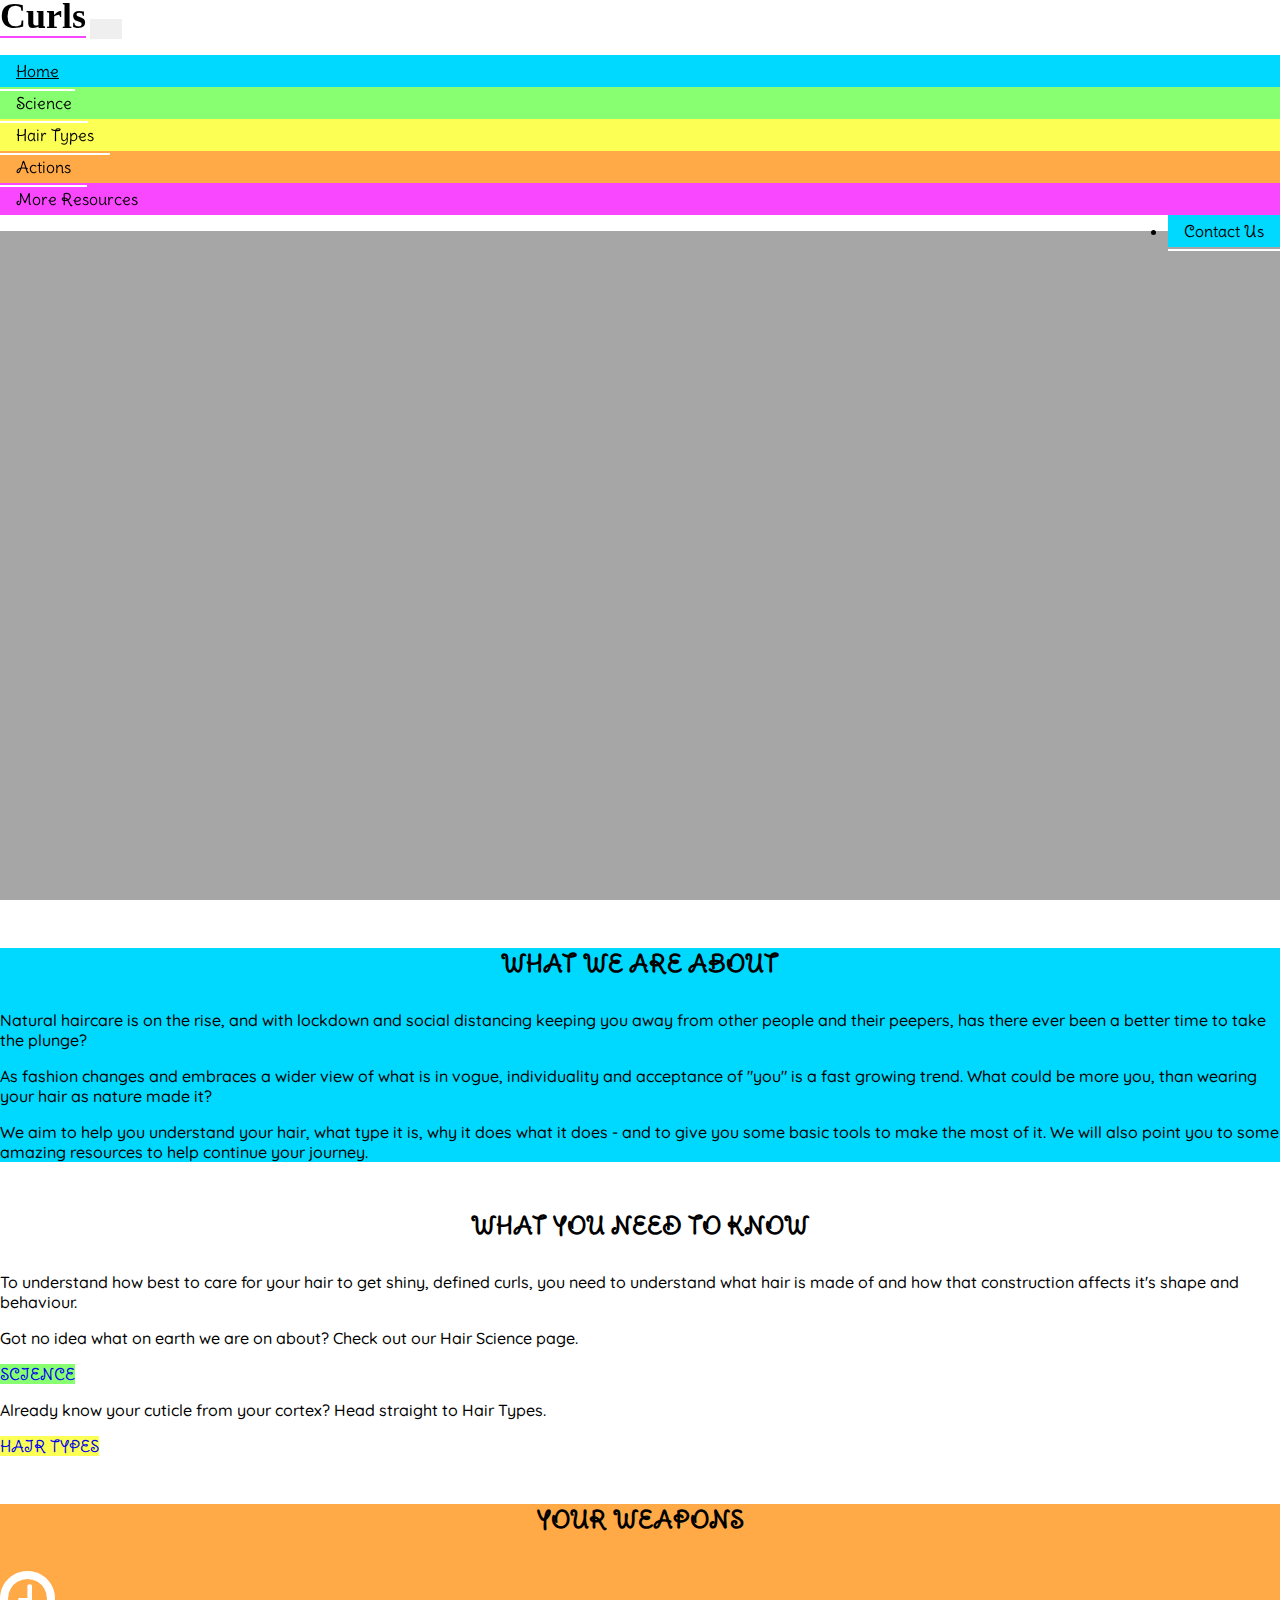
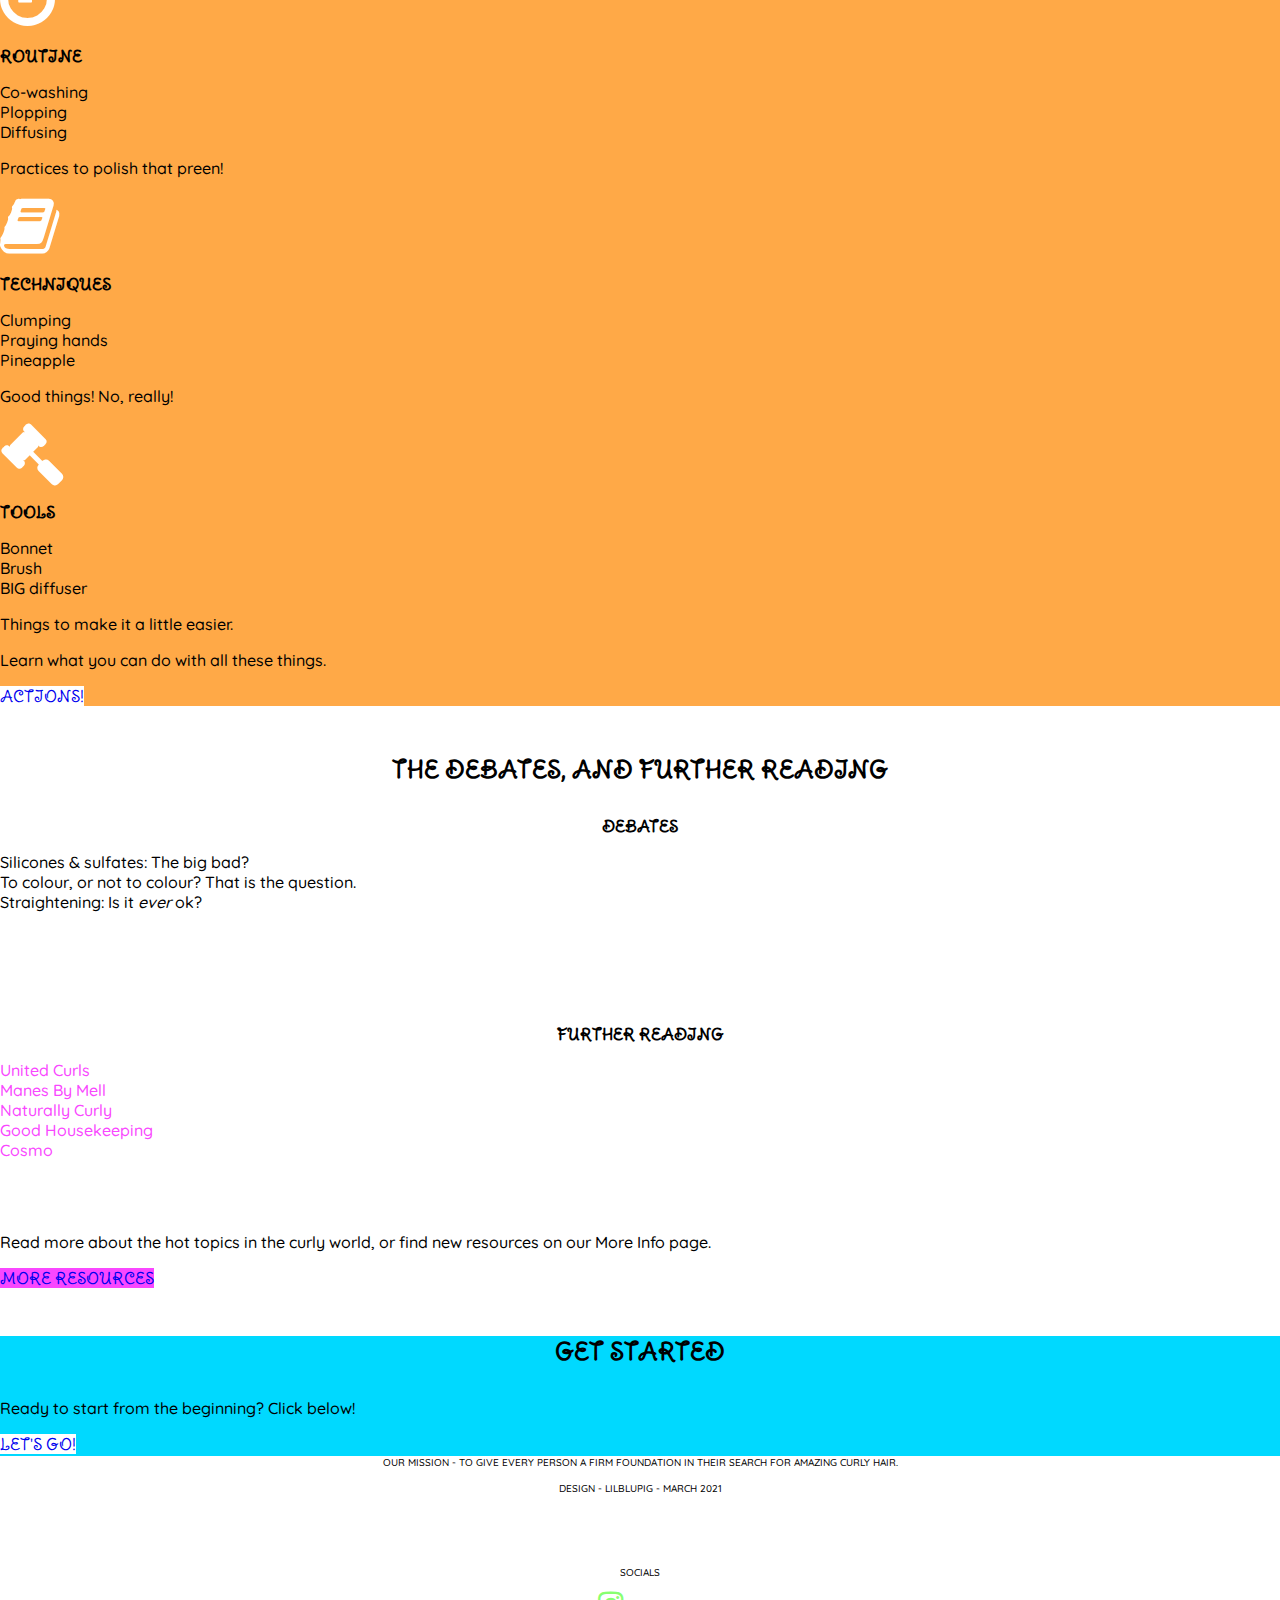
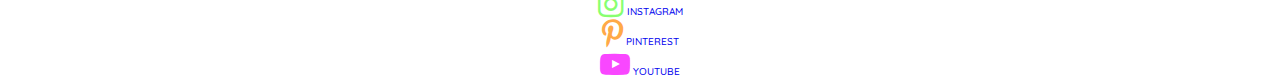
==== index.html @ 55db38d0 "Restructure Home S4." ====
<!DOCTYPE html>
<html lang="en">

<head>
    <meta charset="UTF-8" />
    <meta name="viewport" content="width=device-width, initial-scale=1.0" />
    <meta name="description" content="Resources to help users get started learning to care for and style curly hair." />
    <link rel="icon" href="assets/images/favicon.png" type="image/x-icon" />
    <link href="https://cdn.jsdelivr.net/npm/bootstrap@5.0.0-beta2/dist/css/bootstrap.min.css" rel="stylesheet"
        integrity="sha384-BmbxuPwQa2lc/FVzBcNJ7UAyJxM6wuqIj61tLrc4wSX0szH/Ev+nYRRuWlolflfl" crossorigin="anonymous" />
    <link rel="stylesheet" href="https://maxcdn.bootstrapcdn.com/font-awesome/4.7.0/css/font-awesome.min.css"
        type="text/css" />
    <link rel="stylesheet" href="assets/css/style.css" />
    <title>Curls - Index</title>
</head>

<body>

    <!--------------------------NavBar----------------------------------->

    <nav class="navbar navbar-expand-md navbar-light">
        <div class="container-fluid">
            <a class="logo nav-item nav-link white" href="#"><strong>Curls</strong></a>
            <button class="navbar-toggler" type="button" data-bs-toggle="collapse" data-bs-target="#navbarNav"
                aria-controls="navbarNav" aria-expanded="false" aria-label="Toggle navigation">
                <span class="navbar-toggler-icon"></span>
            </button>
            <div class="collapse navbar-collapse" id="navbarNav">
                <ul class="navbar-nav">
                    <li class="nav-item blue">
                        <a class="nav-link active" aria-current="page" href="index.html">Home</a>
                    </li>
                    <li class="nav-item green">
                        <a class="nav-link" href="science.html">Science</a>
                    </li>
                    <li class="nav-item yellow">
                        <a class="nav-link" href="types.html">Hair Types</a>
                    </li>
                    <li class="nav-item orange">
                        <a class="nav-link" href="actions.html">Actions</a>
                    </li>
                    <li class="nav-item pink">
                        <a class="nav-link" href="more.html">More Resources</a>
                    </li>
                    <li class="nav-item blue contact">
                        <a class="nav-link" href="contact.html">Contact Us</a>
                    </li>
                </ul>
            </div>
        </div>
    </nav>

    <!--------------------------Hero------------------------------------->

    <section>
        <div class="container-fluid hero-container-home">
            <div class="hero-overlay-home">&nbsp</div>
            <div class="row">
                <div class="col-12 hero-text">
                    <h1>Curls</h1>
                    <p class="lead">Lockdown life left you lusting for luscious locks?</p>
                </div>
            </div>
        </div>
    </section>

    <!--------------------------Body Section 1--------------------------->

    <section>
        <div class="container-fluid blue pb-4">
            <div class="row">
                <div class="col-12">
                    <h2>What We Are About</h2>
                </div>
            </div>
            <div class="row text-center">
                <div class="col-12 col-md-6 offset-lg-1 col-lg-3 text-md-start">
                    <p>Natural haircare is on the rise, and with lockdown and social distancing keeping you away
                        from other people and their peepers, has there ever been a better time to take the plunge?
                    </p>
                </div>
                <div class="col-12 d-md-none d-lg-block col-lg-4">
                    <p>As fashion changes and embraces a wider view of what is in vogue, individuality and
                        acceptance of "you" is a fast growing trend. What could be more you, than wearing your hair
                        as nature made it?</p>
                </div>
                <div class="col-12 col-md-6 col-lg-3 text-md-end">
                    <p>We aim to help you understand your hair, what type it is, why it does what it does - and to
                        give you some basic tools to make the most of it. We will also point you to some amazing
                        resources to help continue your journey.</p>
                </div>
            </div>
        </div>
    </section>

    <!--------------------------Body Section 2--------------------------->

    <section class="need-to-know text-center">
        <div class="container-fluid">
            <div class="row">
                <div class="col-12">
                    <h2>What You Need to Know</h2>
                </div>
            </div>
            <div class="row">
                <div class="col-12 pb-3">
                    <p>To understand how best to care for your hair to get shiny, defined curls, you need to understand
                        what hair is made of and how that construction affects it's shape and behaviour.</p>
                </div>
                <div class="col-12 offset-lg-2 col-lg-3 pb-5">
                    <p>Got no idea what on earth we are on about? Check out our Hair Science page.</p>
                    <a class="btn button-link green" href="science.html">Science</a>
                </div>
                <div class="col-12 offset-lg-2 col-lg-3 pb-5">
                    <p>Already know your cuticle from your cortex? Head straight to Hair Types.</p>
                    <a class="btn button-link yellow" href="types.html">Hair Types</a>
                </div>
            </div>
        </div>
    </section>

    <!--------------------------Body Section 3--------------------------->

    <section>
        <div class="container-fluid pb-5 orange">
            <div class="row">
                <div class="col-12">
                    <h2>Your Weapons</h2>
                </div>
            </div>
            <div class="row">
                <div class="col-sm-4 offset-lg-1 col-lg-3 pb-5">
                    <section class="row weapons">
                        <i class="col-5 fa fa-clock-o" aria-hidden="true"></i>
                        <div class="col-7">
                            <h3>Routine</h3>
                            <ul class="lists">
                                <li>Co-washing</li>
                                <li>Plopping</li>
                                <li>Diffusing</li>
                            </ul>
                        </div>
                        <p class="text-center">Practices to polish that preen!</p>
                    </section>
                </div>
                <div class="col-sm-4 pb-5">
                    <section class="row weapons">
                        <i class="col-5 fa fa-book" aria-hidden="true"></i>
                        <div class="col-7">
                            <h3>Techniques</h3>
                            <ul class="lists">
                                <li>Clumping</li>
                                <li>Praying hands</li>
                                <li>Pineapple</li>
                            </ul>
                        </div>
                        <p class="text-center">Good things! No, really!</p>
                    </section>
                </div>
                <div class="col-sm-4 col-lg-3 pb-5">
                    <section class="row weapons">
                        <i class="col-5 fa fa-gavel" aria-hidden="true"></i>
                        <div class="col-7">
                            <h3>Tools</h3>
                            <ul class="lists">
                                <li>Bonnet</li>
                                <li>Brush</li>
                                <li>BIG diffuser</li>
                            </ul>
                        </div>
                        <p class="text-center">Things to make it a little easier.</p>
                    </section>
                </div>
                <div class="text-center">
                    <p>Learn what you can do with all these things.</p>

                    <a class="btn button-link white" href="actions.html">Actions!</a>
                </div>
            </div>
        </div>
    </section>

    <!--------------------------Body Section 4--------------------------->

    <section class="further">
        <div class="container-fluid">
            <div class="row">
                <div class="col-12">
                    <h2>The Debates, and Further Reading</h2>
                </div>
                <div class="col-12 col-md-6 offset-lg-2 col-lg-4 pb-3">
                    <div class="card more-card">
                        <div class="card-body">
                            <h3 class="card-title">Debates</h3>
                            <ol class="card-text text-center lists-home">
                                <li>Silicones & sulfates: The big bad?</li>
                                <li>To colour, or not to colour? That is the question.</li>
                                <li>Straightening: Is it <em>ever</em> ok?</li>
                            </ol>
                        </div>
                    </div>
                </div>
                <div class="col-12 col-md-6 col-lg-4 pb-3">
                    <div class="card more-card">
                        <div class="card-body">
                            <h3 class="card-title">Further Reading</h3>
                            <ol class="card-text text-center lists-home">
                                <li><a href="https://www.facebook.com/groups/CurlyGirlsUK" target="_blank" rel="noopener">United Curls</a></li>
                                <li><a href="https://www.youtube.com/channel/UCkGyDv3DZjIa4wYsb1aUPaA" target="_blank" rel="noopener">Manes By Mell</a></li>
                                <li><a href="https://www.naturallycurly.com/" target="_blank" rel="noopener">Naturally Curly</a></li>
                                <li><a href="https://www.goodhousekeeping.com/beauty/hair/a32733411/curl-hair-types/" target="_blank" rel="noopener">Good Housekeeping</a></li>
                                <li><a href="https://www.cosmopolitan.com/style-beauty/beauty/a26416683/curl-types/" target="_blank" rel="noopener">Cosmo</a></li>
                            </ol>
                        </div>
                    </div>
                </div>
                <div class="text-center pb-5">
                    <p>Read more about the hot topics in the curly world, or find new resources on our More Info page.</p>
                    <a class="btn button-link pink" href="more.html">More Resources</a>
                </div>
            </div>

            <!-- <div class="row text-center">
                <div class="col-sm-6 offset-lg-2 col-lg-4 pb-5">
                    <h3>Debates</h3>
                    <ol>
                        <li>Silicones & sulfates: The big bad?</li>
                        <li>To colour, or not to colour? That is the question.</li>
                        <li>Straightening: Is it <em>ever</em> ok?</li>
                    </ol>
                </div>
                <div class="col-sm-6 col-lg-4 pb-5">
                    <h3>Further Reading</h3>
                    <ol>
                        <li><a href="https://www.facebook.com/groups/CurlyGirlsUK" target="_blank" rel="noopener">United Curls</a></li>
                        <li><a href="https://www.youtube.com/channel/UCkGyDv3DZjIa4wYsb1aUPaA" target="_blank" rel="noopener">Manes By Mell</a></li>
                        <li><a href="https://www.naturallycurly.com/" target="_blank" rel="noopener">Naturally Curly</a></li>
                        <li><a href="https://www.goodhousekeeping.com/beauty/hair/a32733411/curl-hair-types/" target="_blank" rel="noopener">Good Housekeeping</a></li>
                        <li><a href="https://www.cosmopolitan.com/style-beauty/beauty/a26416683/curl-types/" target="_blank" rel="noopener">Cosmo</a></li>                    
                    </ol>
                </div>
                <div class="text-center pb-5">
                    <p>Read more about the hot topics in the curly world, or find new resources on our More Info page.</p>
                    <a class="btn button-link pink" href="more.html">More Resources</a>
                </div>
            </div> -->
        </div>
    </section>

    <section>
        <div class="container-fluid">
            <div class="row text-center pb-5 blue start">
                <div class="col-12">
                    <h2>Get Started</h2>
                </div>
                <div>
                    <p>Ready to start from the beginning? Click below!</p>
                    <a class="btn button-link white" href="science.html">Let's Go!</a>
                </div>
            </div>
        </div>
    </section>

    <!--------------------------Footer----------------------------------->

    <footer>
        <div class="container-fluid">
            <div class="row">
                <div class="col-12 col-md-6 row footer-card">
                    <div class="col-12 offset-md-2 col-md-8 offset-lg-3 col-lg-6">
                        <div>Our mission - To give every person a firm foundation in their search for amazing curly
                            hair.</div>
                        <div>&nbsp</div>
                        <div>
                            Design - Lilblupig - March 2021
                        </div>
                    </div>
                </div>
                <div class="col-12 col-md-6 footer-card">
                    <p>Socials</p>
                    <ul class="list-inline">
                        <li class="list-inline-item">
                            <a href="https://www.instagram.com/" target="_blank" rel="noopener">
                                <i class="fa fa-instagram instagram px-2"></i>
                                <span class="visually-hidden">Instagram</span>
                            </a>
                        </li>
                        <li class="list-inline-item">
                            <a href="https://www.pinterest.co.uk/" target="_blank" rel="noopener">
                                <i class="fa fa-pinterest-p pinterest px-2" aria-hidden="true"></i>
                                <span class="visually-hidden">Pinterest</span>
                            </a>
                        </li>
                        <li class="list-inline-item">
                            <a href="https://www.youtube.com/" target="_blank" rel="noopener">
                                <i class="fa fa-youtube-play youtube px-2" aria-hidden="true"></i>
                                <span class="visually-hidden">YouTube</span>
                            </a>
                        </li>
                    </ul>
                </div>
            </div>
        </div>
    </footer>

    <!--------------------------Scripts--------------------------->

    <script src="https://cdn.jsdelivr.net/npm/@popperjs/core@2.6.0/dist/umd/popper.min.js"
        integrity="sha384-KsvD1yqQ1/1+IA7gi3P0tyJcT3vR+NdBTt13hSJ2lnve8agRGXTTyNaBYmCR/Nwi"
        crossorigin="anonymous"></script>
    <script src="https://cdn.jsdelivr.net/npm/bootstrap@5.0.0-beta2/dist/js/bootstrap.min.js"
        integrity="sha384-nsg8ua9HAw1y0W1btsyWgBklPnCUAFLuTMS2G72MMONqmOymq585AcH49TLBQObG"
        crossorigin="anonymous"></script>

</body>

</html>
---- assets/css/style.css ----
@import url('https://fonts.googleapis.com/css2?family=Sunshiney&family=Delius+Swash+Caps&family=Quicksand:wght@400..700&display=swap');

body {
    margin: 0;
    padding: 0;
    font-family: "Quicksand", serif;
    font-weight: 500;
}

/*-----------------------------------Colours------------------------------*/

.white {
    background-color: white;
}

.blue {
    background-color: #00d9ff;
}

.green {
    background-color: #88ff70;
}

.yellow {
    background-color: #fcff54;
}
 
.orange {
    background-color: #ffa947;
}
 
.pink {
    background-color: #f947ff;
}

/*-----------------------------------Fonts & Headers----------------------*/

h1 {
    font-family: "Sunshiney", cursive;
    font-size: 5rem;
    margin-bottom: 0;
    letter-spacing: 0.2rem;
}

h2 {
    font-family: "Delius Swash Caps", cursive;
    text-transform: uppercase;
    text-align: center;
    margin-top: 3rem;
    margin-bottom: 2rem;
}

h3 {
    font-family: "Delius Swash Caps", cursive;
    text-transform: uppercase;
    text-align: center;
    font-size: 16px;
    margin-bottom: 1rem;
}

a {
    text-decoration: none;
}

.text-justify {
    text-align: justify;
}

.lists {
    list-style: none;
}

.button-link {
    font-family: "Delius Swash Caps", cursive;
    text-transform: uppercase;
}

.button-link:hover {
    box-shadow: 0 0 0 0.25rem rgb(0 0 0 / 25%)
}

/*-----------------------------------Nav-----------------------------------*/

nav {
    z-index: 2;
    font-family: "Delius Swash Caps", cursive;
    width: 100%;
    line-height: 2rem;
}

.navbar {
    padding: 0;
    position: fixed;
    top: 0;
    background-color: #ffffff;
}

.list-inline-item:not(:last-child) {
    margin-right: 0;
}

ul {
    padding: 0;
}

nav .container-fluid {
    margin: 0;
    padding: 0;
}

.contact {
    position: absolute;
    right: 0;
}

.logo {
    font-family: "Sunshiney", cursive;
    font-size: 36px;
    color: #000000;
    border-bottom: solid;
    border-width: 2px;
    border-color: #ffffff;
}

.logo:hover {
    font-family: "Sunshiney", cursive;
    font-size: 36px;
    color: #000000;
    border-bottom: solid;
    border-width: 2px;
    border-color: #f947ff;
}

nav a {
    border-bottom: solid;
    border-width: 2px;
    border-color: #ffffff;
}

nav a:hover {
    border-bottom: solid;
    border-width: 2px;
    border-color: #000000;
}

.navbar-light .navbar-nav .nav-link {
    color: #000000;
    font-weight: 500;
}

.navbar-light .navbar-nav .nav-link:focus, .navbar-light .navbar-nav .nav-link:hover {
    color: #000000;
}

.navbar-light .navbar-nav .nav-link.active {
    text-decoration: underline;
}

.navbar-light .navbar-toggler {
    border: none;
    border-bottom: solid;
    border-width: 2px;
    border-color: #00000000;
    border-radius: 0;
    padding: 9px 16px;
}

.navbar-light .navbar-toggler-icon {
    background-image: url(../images/icons8-menu.svg);
}

.navbar-toggler:hover {
    box-shadow: none;
    border-bottom: solid;
    border-width: 2px;
    border-color: #00d9ff;
    background-color: white;
}

.navbar-toggler:focus {
    box-shadow: none;
}

.navbar-nav .nav-link {
    padding: 8px 16px;
}

/*-----------------------------------Hero-----------------------------------*/

.hero-container-home {
    height: 100vh;

    background: url("../images/hero-home.jpg") no-repeat top left;
    background-size: cover;

    display: flex;
    align-items: center;
    justify-content: center;
    text-align: center;
    color: #ffffff;
}

.hero-overlay-home {
    background-color: rgba(0, 0, 0, 0.35);
    top: 0;
    left: 0;
    width: 100%;
    height: 100vh;

    position: absolute;
}

.hero-container-science {
    height: 80vh;

    background: url("../images/hero-science.jpg") no-repeat top left;
    background-size: cover;

    display: flex;
    align-items: center;
    justify-content: center;
    text-align: center;
    color: #ffffff;
}

.hero-container-types {
    height: 80vh;

    background: url("../images/hero-types.jpg") no-repeat top;
    background-size: cover;

    display: flex;
    align-items: center;
    justify-content: center;
    text-align: center;
    color: #ffffff;
}

.hero-container-actions {
    height: 80vh;

    background: url("../images/hero-actions.jpg") no-repeat top;
    background-size: cover;

    display: flex;
    align-items: center;
    justify-content: center;
    text-align: center;
    color: #ffffff;
}

.hero-container-more {
    height: 80vh;

    background: url("../images/hero-more.jpg") no-repeat center;
    background-size: cover;

    display: flex;
    align-items: center;
    justify-content: center;
    text-align: center;
    color: #ffffff;
}

.hero-container-contact {
    height: 80vh;

    background: url("../images/hero-contact.jpg") no-repeat top;
    background-size: cover;

    display: flex;
    align-items: center;
    justify-content: center;
    text-align: center;
    color: #ffffff;
}

.hero-overlay {
    background-color: rgba(0, 0, 0, 0.35);
    top: 0;
    left: 0;
    width: 100%;
    height: 80vh;

    position: absolute;
}

.hero-text {
    z-index: 1;
}

/*-----------------------------------Body-Home------------------------------*/

.weapons, .weapons h3 {
    text-align: left;
}

.weapons i {
    font-size: 4rem;
    color: #ffffff;
    text-align: center;
}

.further ol a {
    color: #f947ff;
}

.further ol a:hover {
    color: #696969;
}

.more-card {
    width: 100%;
    min-height: 12rem;
}

.lists-home {
    list-style: none;
    padding: 0;
}

/*-----------------------------------Body-Science---------------------------*/

#diagram-shaft img {
    width: 80%;
    height: auto;
    border: 1px solid #88ff70;
}

#diagram-shaft, #diagram-follicle {
    text-align: center;
}

#diagram-follicle img {
    width: 80%;
    height: auto;
    border: 1px solid #000000;
}

.science-flask {
    color: #88ff70;
    margin-bottom: 1rem;
}

/*-----------------------------------Body-Types-----------------------------*/

.type-abc {
    list-style-type: lower-alpha; 
}

.type-number-lg {
    font-family: "Sunshiney", cursive;
    font-size: 5rem;
    margin-bottom: 0;
    letter-spacing: 0.2rem;
    color: #fcff54;
    padding: 0;
}

.type-number-sm {
    font-family: "Sunshiney", cursive;
    margin-bottom: 0;
    letter-spacing: 0.2rem;
    font-size: 40px;
}

.hair-type-diagrams {
    padding-top: 2rem;
}

.type-diagram {
    border: 1px solid #fcff54;
    padding: 0;
}

.types-absorb {
    color: yellow;
    margin-bottom: 1rem;
}

/*-----------------------------------Body-Actions---------------------------*/

.actions-droplet {
    color: orange;
    margin-bottom: 1rem;
}

/*--- Acknowledment video wrapper: Daily Motion https://faq.dailymotion.com/hc/en-us/articles/360022841393-How-to-preserve-the-player-aspect-ratio-on-a-responsive-page ---*/
.video-wrapper {
    position: relative;
    padding-bottom: 56.25%;
}

.video-wrapper iframe {
    position: absolute;
    top: 0;
    left: 0;
    width: 100%;
    height: 100%;
}

h2.accordion-header {
    margin-top: 0;
}

.accordion-button:focus {
    border-color: #ffa947;
    box-shadow: 0 0 0 0.25rem rgb(255 255 255 / 25%)
}

.accordion-button:hover {
    background-color: #ffffff80;
}

.accordion-button:not(.collapsed) {
    color: #000000;
    background-color: #ffffff;
}

.tools i {
    font-size: 4rem;
    color: #ffa947;
    text-align: center;
}

div.col-12.row {
    padding-left: 0;
    padding-right: 0;
    margin-right: 0;
    margin-left: 0;
}

/*-----------------------------------Body-More------------------------------*/

.more i {
    font-size: 4rem;
}

.where-next a {
    color: #ffffff;
}

.where-next a:hover {
    color: #696969;
}

/*-----------------------------------Body-Contact----------------------------*/

.form-control {
    border-radius: 0;
}

.form-control:hover {
    border-color: #fcff54;
    box-shadow: 0 0 0 0.25rem rgb(252 255 84 / 25%)
}

.form-control:focus {
    border-color: #00d9ff;
    box-shadow: 0 0 0 0.25rem rgb(0 217 255 / 25%)
}

/*-----------------------------------Body-404---------------------------------*/

.not-found {
    height: 40vh;
    margin: 0 auto;
    padding-top: 20vh;
}

.body-not-found {
    height: 60vh;
}

/*-----------------------------------Footer---------------------------------*/

footer {
    background-color: #ffffff;
    font-size: 10px;
    text-transform: uppercase;
    border-top: 2px solid #00d9ff;
    text-align: center;
}

.footer-card {
    height: 100px;
    padding-top: calc(var(--bs-gutter-x)/ 3);
    
}

.instagram {
    color: #88ff70;
}

.pinterest {
    color: #ffa947
}

.youtube {
    color: #f947ff;
}

ul li a i:hover {
     color: #000000;
}

.fa {
    font-size: 30px;
}
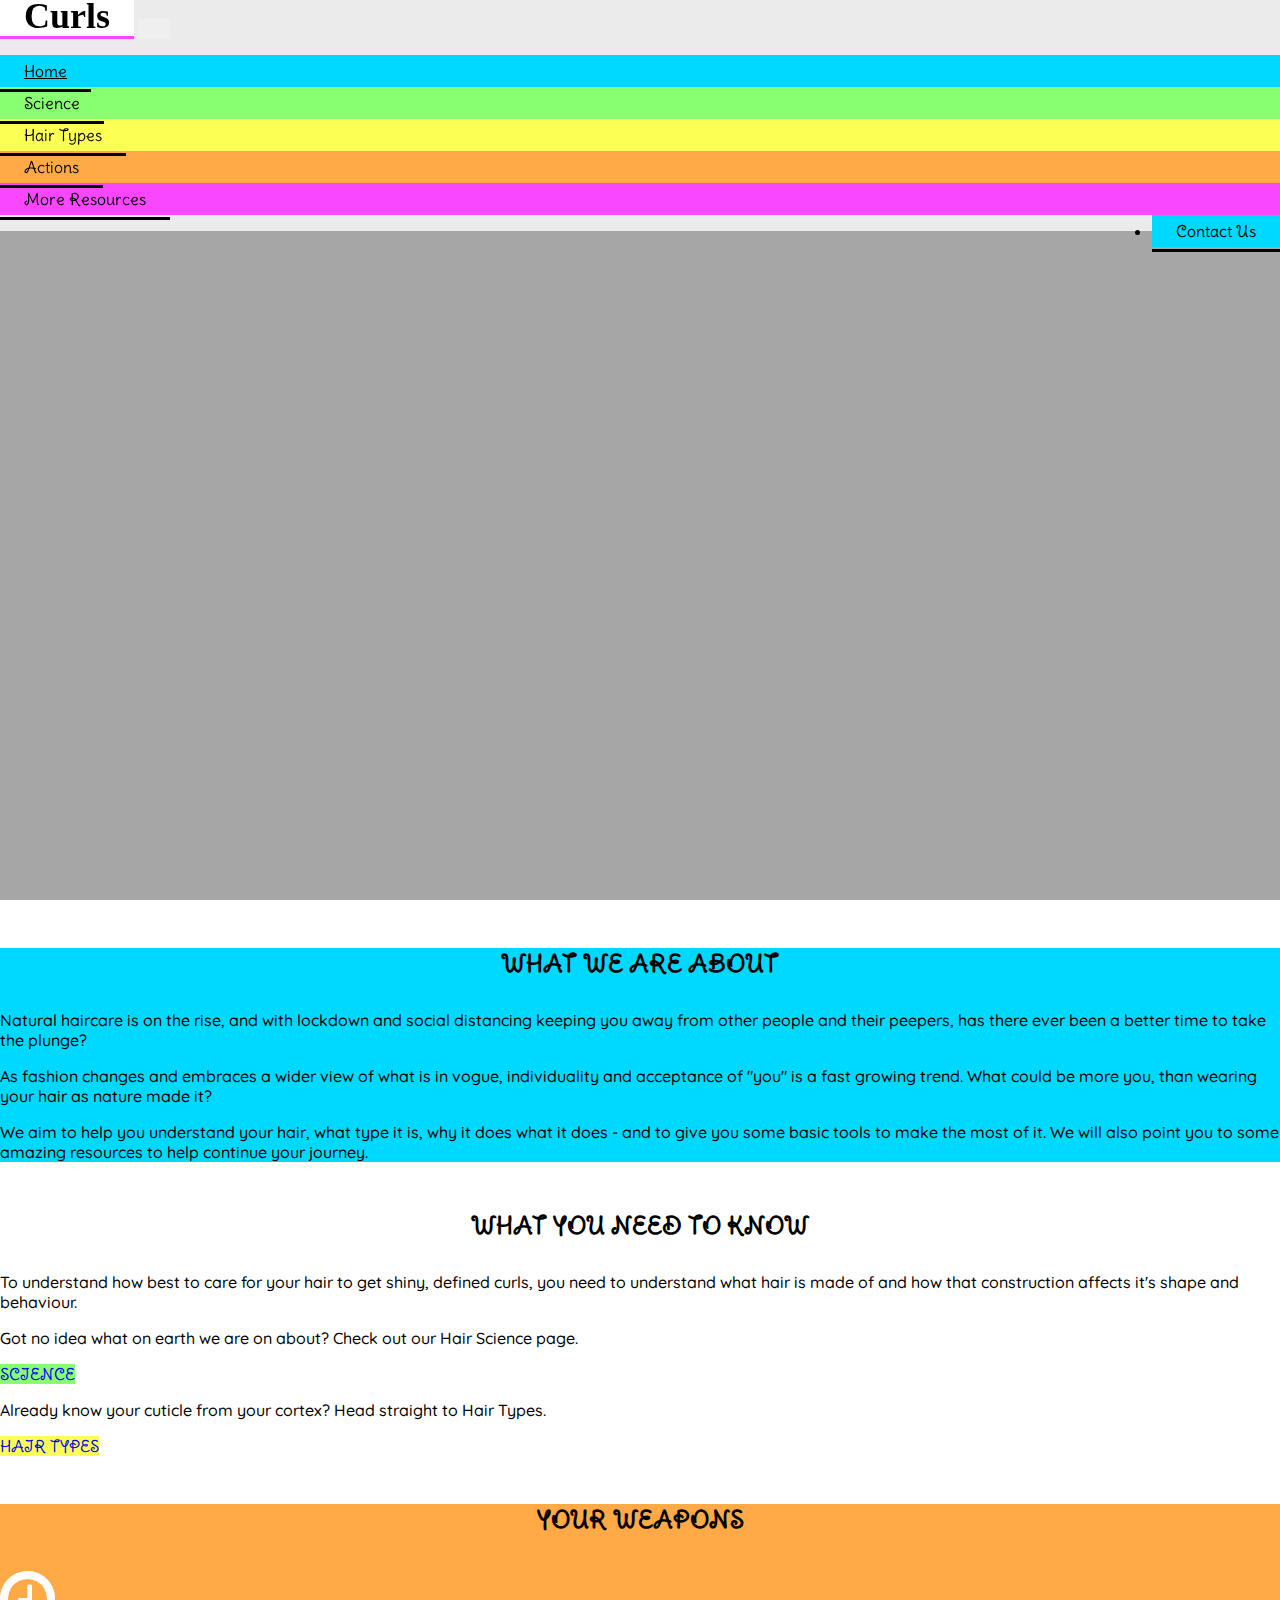
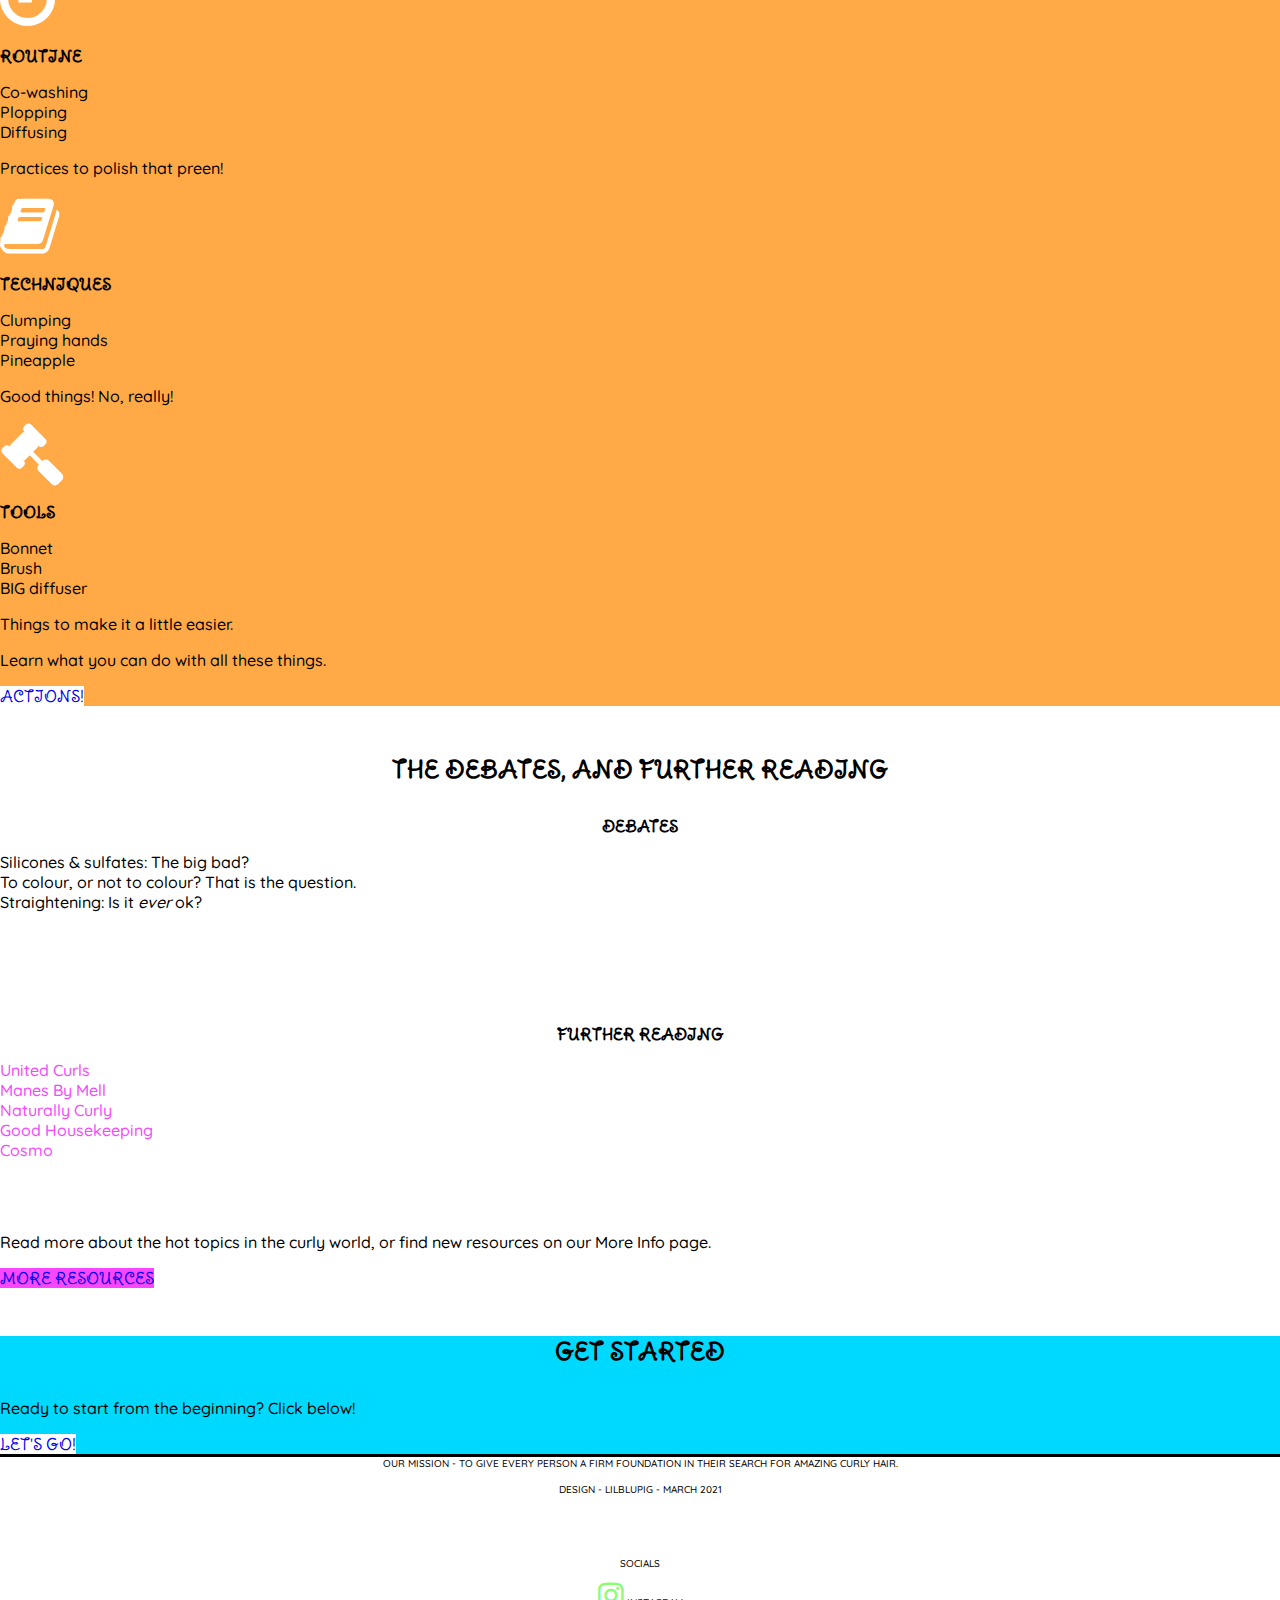
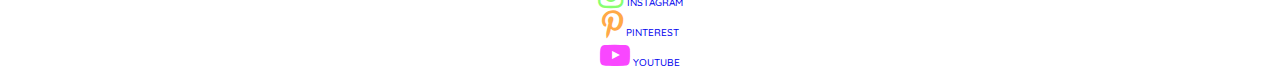
==== commit eb01b4b2: "Logo spacing to match rest of nav. Nav collapse at tablet." ====
--- a/index.html
+++ b/index.html
@@ -18,32 +18,32 @@
 
     <!--------------------------NavBar----------------------------------->
 
-    <nav class="navbar navbar-expand-md navbar-light">
+    <nav class="navbar navbar-expand-lg navbar-light curls-nav">
         <div class="container-fluid">
             <a class="logo nav-item nav-link white" href="#"><strong>Curls</strong></a>
-            <button class="navbar-toggler" type="button" data-bs-toggle="collapse" data-bs-target="#navbarNav"
+            <button class="navbar-toggler curls-nav-toggler" type="button" data-bs-toggle="collapse" data-bs-target="#navbarNav"
                 aria-controls="navbarNav" aria-expanded="false" aria-label="Toggle navigation">
-                <span class="navbar-toggler-icon"></span>
+                <span class="navbar-toggler-icon curls-toggler-icon"></span>
             </button>
             <div class="collapse navbar-collapse" id="navbarNav">
-                <ul class="navbar-nav">
+                <ul class="navbar-nav" id="curls-nav-list">
                     <li class="nav-item blue">
-                        <a class="nav-link active" aria-current="page" href="index.html">Home</a>
+                        <a class="nav-link curls-link selected" aria-current="page" href="index.html">Home</a>
                     </li>
                     <li class="nav-item green">
-                        <a class="nav-link" href="science.html">Science</a>
+                        <a class="nav-link curls-link" href="science.html">Science</a>
                     </li>
                     <li class="nav-item yellow">
-                        <a class="nav-link" href="types.html">Hair Types</a>
+                        <a class="nav-link curls-link" href="types.html">Hair Types</a>
                     </li>
                     <li class="nav-item orange">
-                        <a class="nav-link" href="actions.html">Actions</a>
+                        <a class="nav-link curls-link" href="actions.html">Actions</a>
                     </li>
                     <li class="nav-item pink">
-                        <a class="nav-link" href="more.html">More Resources</a>
+                        <a class="nav-link curls-link" href="more.html">More Resources</a>
                     </li>
                     <li class="nav-item blue contact">
-                        <a class="nav-link" href="contact.html">Contact Us</a>
+                        <a class="nav-link curls-link" href="contact.html">Contact Us</a>
                     </li>
                 </ul>
             </div>
@@ -219,31 +219,6 @@
                     <a class="btn button-link pink" href="more.html">More Resources</a>
                 </div>
             </div>
-
-            <!-- <div class="row text-center">
-                <div class="col-sm-6 offset-lg-2 col-lg-4 pb-5">
-                    <h3>Debates</h3>
-                    <ol>
-                        <li>Silicones & sulfates: The big bad?</li>
-                        <li>To colour, or not to colour? That is the question.</li>
-                        <li>Straightening: Is it <em>ever</em> ok?</li>
-                    </ol>
-                </div>
-                <div class="col-sm-6 col-lg-4 pb-5">
-                    <h3>Further Reading</h3>
-                    <ol>
-                        <li><a href="https://www.facebook.com/groups/CurlyGirlsUK" target="_blank" rel="noopener">United Curls</a></li>
-                        <li><a href="https://www.youtube.com/channel/UCkGyDv3DZjIa4wYsb1aUPaA" target="_blank" rel="noopener">Manes By Mell</a></li>
-                        <li><a href="https://www.naturallycurly.com/" target="_blank" rel="noopener">Naturally Curly</a></li>
-                        <li><a href="https://www.goodhousekeeping.com/beauty/hair/a32733411/curl-hair-types/" target="_blank" rel="noopener">Good Housekeeping</a></li>
-                        <li><a href="https://www.cosmopolitan.com/style-beauty/beauty/a26416683/curl-types/" target="_blank" rel="noopener">Cosmo</a></li>                    
-                    </ol>
-                </div>
-                <div class="text-center pb-5">
-                    <p>Read more about the hot topics in the curly world, or find new resources on our More Info page.</p>
-                    <a class="btn button-link pink" href="more.html">More Resources</a>
-                </div>
-            </div> -->
         </div>
     </section>
 
--- a/assets/css/style.css
+++ b/assets/css/style.css
@@ -81,30 +81,23 @@
 
 /*-----------------------------------Nav-----------------------------------*/
 
-nav {
+.curls-nav {
     z-index: 2;
     font-family: "Delius Swash Caps", cursive;
     width: 100%;
     line-height: 2rem;
-}
-
-.navbar {
     padding: 0;
     position: fixed;
     top: 0;
-    background-color: #ffffff;
-}
-
-.list-inline-item:not(:last-child) {
-    margin-right: 0;
+    background-color: #ffffffc5;
+}
+
+.curls-nav .container-fluid {
+    margin: 0;
+    padding: 0;
 }
 
 ul {
-    padding: 0;
-}
-
-nav .container-fluid {
-    margin: 0;
     padding: 0;
 }
 
@@ -118,45 +111,41 @@
     font-size: 36px;
     color: #000000;
     border-bottom: solid;
-    border-width: 2px;
-    border-color: #ffffff;
+    border-width: 3px;
+    border-color: #000000;
+    padding-left: 24px;
+    padding-right: 24px;
 }
 
 .logo:hover {
-    font-family: "Sunshiney", cursive;
-    font-size: 36px;
     color: #000000;
-    border-bottom: solid;
-    border-width: 2px;
+    border-width: 3px;
     border-color: #f947ff;
 }
 
 nav a {
     border-bottom: solid;
-    border-width: 2px;
-    border-color: #ffffff;
+    border-width: 3px;
+    border-color: #000000;
 }
 
 nav a:hover {
     border-bottom: solid;
-    border-width: 2px;
-    border-color: #000000;
-}
-
-.navbar-light .navbar-nav .nav-link {
+    border-width: 3px;
+    border-color: #ffffff;
+}
+
+ul#curls-nav-list a.curls-link {
     color: #000000;
     font-weight: 500;
-}
-
-.navbar-light .navbar-nav .nav-link:focus, .navbar-light .navbar-nav .nav-link:hover {
-    color: #000000;
-}
-
-.navbar-light .navbar-nav .nav-link.active {
+    padding: 8px 24px;
+}
+
+a.selected {
     text-decoration: underline;
 }
 
-.navbar-light .navbar-toggler {
+nav.curls-nav .curls-nav-toggler {
     border: none;
     border-bottom: solid;
     border-width: 2px;
@@ -165,24 +154,20 @@
     padding: 9px 16px;
 }
 
-.navbar-light .navbar-toggler-icon {
-    background-image: url(../images/icons8-menu.svg);
-}
-
-.navbar-toggler:hover {
+nav.curls-nav .curls-nav-toggler:hover {
     box-shadow: none;
     border-bottom: solid;
     border-width: 2px;
-    border-color: #00d9ff;
+    border-color: #000000;
     background-color: white;
 }
 
-.navbar-toggler:focus {
+nav.curls-nav .curls-nav-toggler:focus {
     box-shadow: none;
 }
 
-.navbar-nav .nav-link {
-    padding: 8px 16px;
+nav.curls-nav .curls-toggler-icon {
+    background-image: url(../images/icons8-menu.svg);
 }
 
 /*-----------------------------------Hero-----------------------------------*/
@@ -399,20 +384,20 @@
     height: 100%;
 }
 
-h2.accordion-header {
+h2.actions-acc-header {
     margin-top: 0;
 }
 
-.accordion-button:focus {
+.actions-acc-button:focus {
     border-color: #ffa947;
     box-shadow: 0 0 0 0.25rem rgb(255 255 255 / 25%)
 }
 
-.accordion-button:hover {
+.actions-acc-button:hover {
     background-color: #ffffff80;
 }
 
-.accordion-button:not(.collapsed) {
+.actions-acc-button:not(.collapsed) {
     color: #000000;
     background-color: #ffffff;
 }
@@ -436,6 +421,11 @@
     font-size: 4rem;
 }
 
+.contrast-icon i {
+    font-size: 2.5rem !important;
+    color: #f947ff;
+}
+
 .where-next a {
     color: #ffffff;
 }
@@ -446,16 +436,16 @@
 
 /*-----------------------------------Body-Contact----------------------------*/
 
-.form-control {
+.form-border {
     border-radius: 0;
 }
 
-.form-control:hover {
+.form-border:hover {
     border-color: #fcff54;
     box-shadow: 0 0 0 0.25rem rgb(252 255 84 / 25%)
 }
 
-.form-control:focus {
+.form-border:focus {
     border-color: #00d9ff;
     box-shadow: 0 0 0 0.25rem rgb(0 217 255 / 25%)
 }
@@ -478,12 +468,12 @@
     background-color: #ffffff;
     font-size: 10px;
     text-transform: uppercase;
-    border-top: 2px solid #00d9ff;
+    border-top: 3px solid #000000;
     text-align: center;
 }
 
 .footer-card {
-    height: 100px;
+    height: 90px;
     padding-top: calc(var(--bs-gutter-x)/ 3);
     
 }
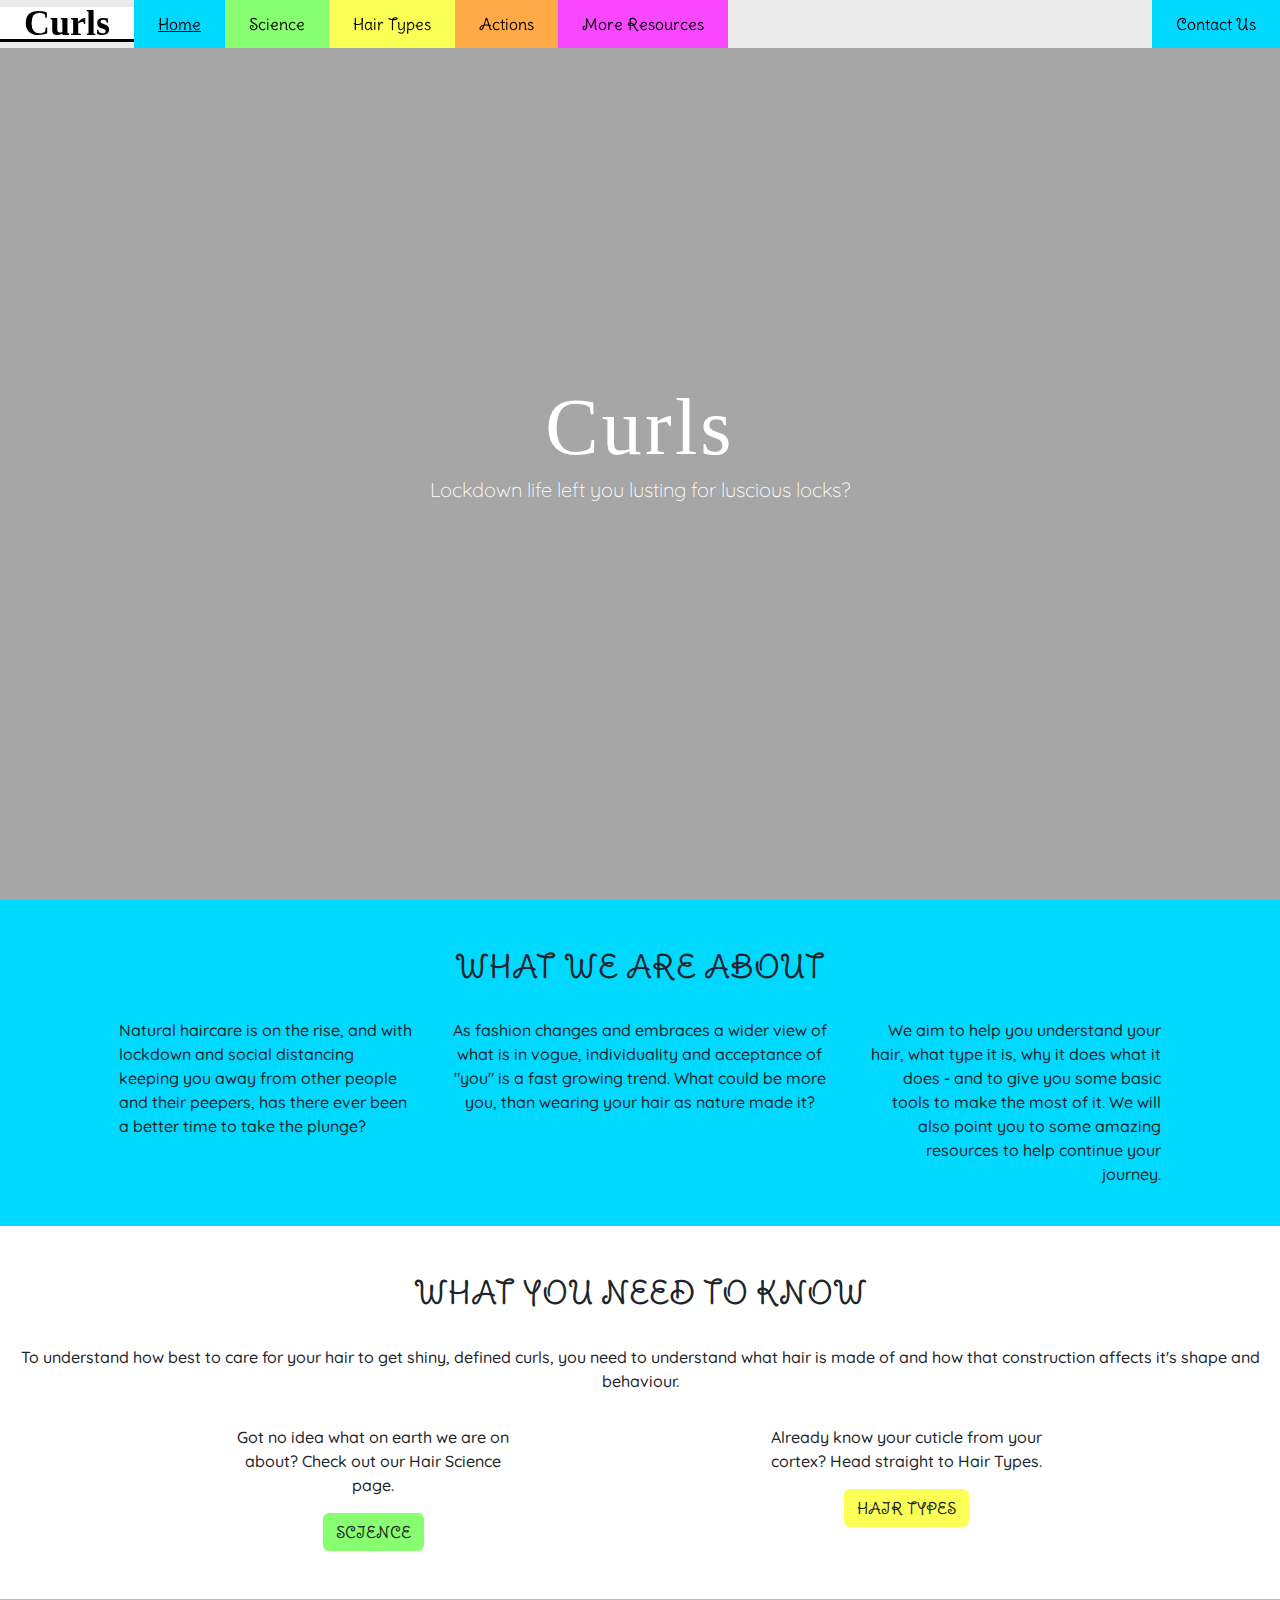
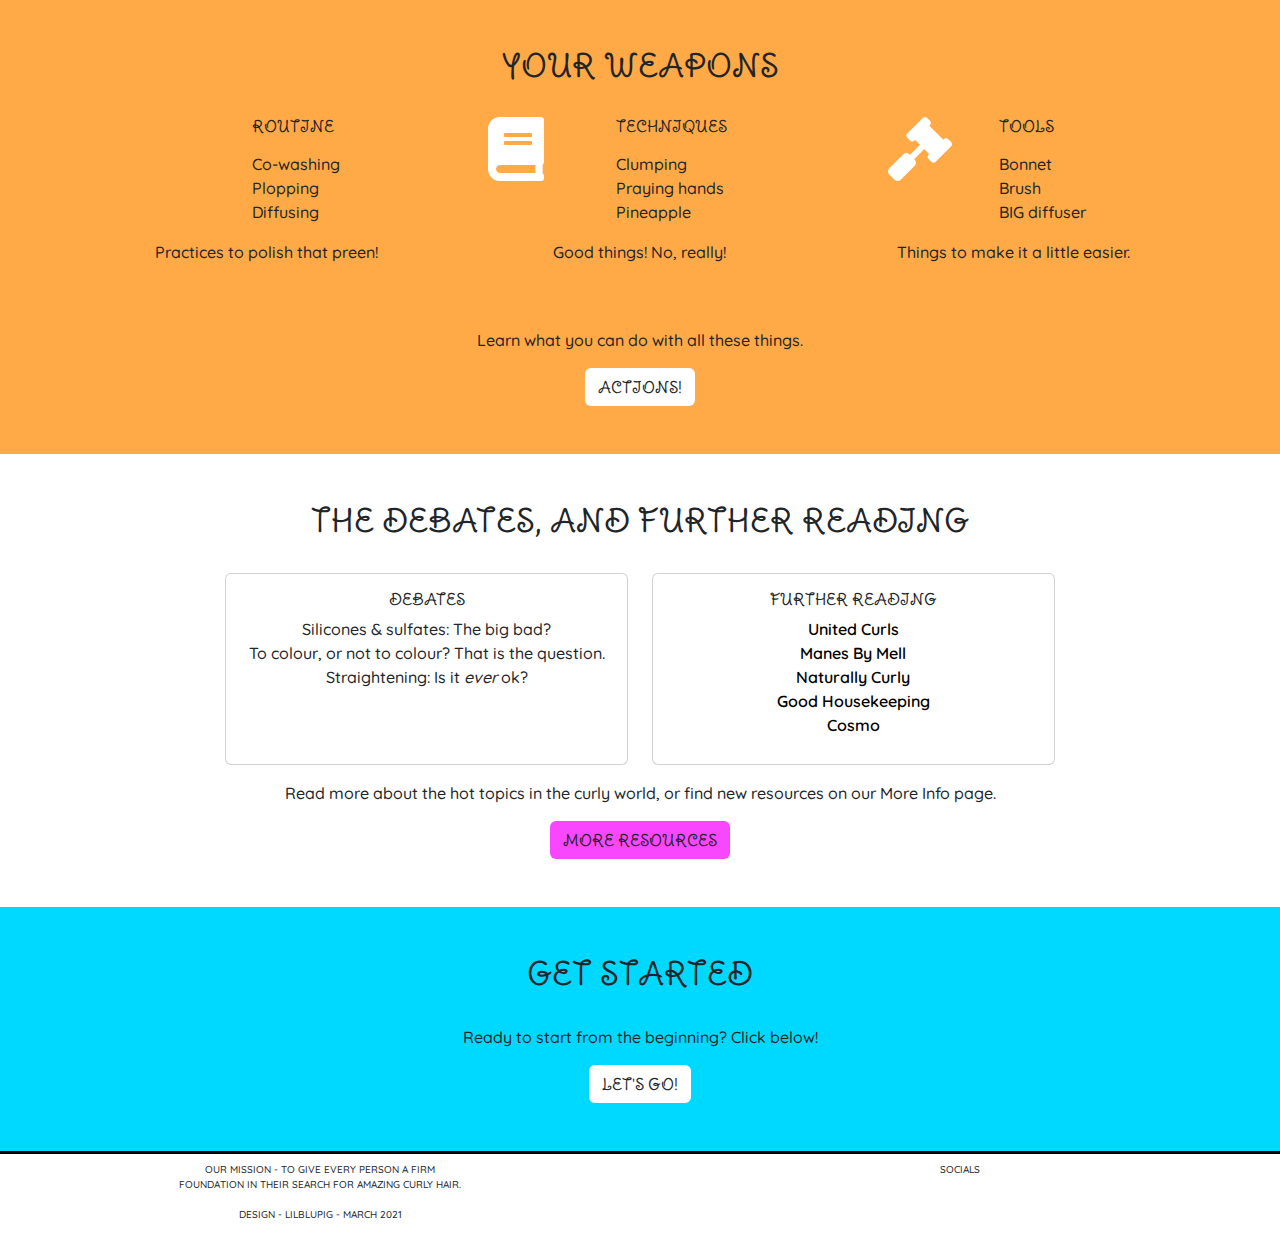
==== commit 57ea8195: "Update revised css and script links across website." ====
--- a/index.html
+++ b/index.html
@@ -6,17 +6,15 @@
     <meta name="viewport" content="width=device-width, initial-scale=1.0" />
     <meta name="description" content="Resources to help users get started learning to care for and style curly hair." />
     <link rel="icon" href="assets/images/favicon.png" type="image/x-icon" />
-    <link href="https://cdn.jsdelivr.net/npm/bootstrap@5.0.0-beta2/dist/css/bootstrap.min.css" rel="stylesheet"
-        integrity="sha384-BmbxuPwQa2lc/FVzBcNJ7UAyJxM6wuqIj61tLrc4wSX0szH/Ev+nYRRuWlolflfl" crossorigin="anonymous" />
-    <link rel="stylesheet" href="https://maxcdn.bootstrapcdn.com/font-awesome/4.7.0/css/font-awesome.min.css"
-        type="text/css" />
+    <link rel="stylesheet" href="https://cdnjs.cloudflare.com/ajax/libs/twitter-bootstrap/5.0.0-beta2/css/bootstrap.min.css">
+    <link rel="stylesheet" href="https://cdnjs.cloudflare.com/ajax/libs/font-awesome/5.15.3/css/all.min.css">
     <link rel="stylesheet" href="assets/css/style.css" />
     <title>Curls - Index</title>
 </head>
 
 <body>
 
-    <!--------------------------NavBar----------------------------------->
+    <!-- NavBar -->
 
     <nav class="navbar navbar-expand-lg navbar-light curls-nav">
         <div class="container-fluid">
@@ -50,7 +48,7 @@
         </div>
     </nav>
 
-    <!--------------------------Hero------------------------------------->
+    <!-- Hero -->
 
     <section>
         <div class="container-fluid hero-container-home">
@@ -64,7 +62,7 @@
         </div>
     </section>
 
-    <!--------------------------Body Section 1--------------------------->
+    <!-- Body Section 1 -->
 
     <section>
         <div class="container-fluid blue pb-4">
@@ -93,7 +91,7 @@
         </div>
     </section>
 
-    <!--------------------------Body Section 2--------------------------->
+    <!-- Body Section 2 -->
 
     <section class="need-to-know text-center">
         <div class="container-fluid">
@@ -119,7 +117,7 @@
         </div>
     </section>
 
-    <!--------------------------Body Section 3--------------------------->
+    <!-- Body Section 3 -->
 
     <section>
         <div class="container-fluid pb-5 orange">
@@ -180,7 +178,7 @@
         </div>
     </section>
 
-    <!--------------------------Body Section 4--------------------------->
+    <!-- Body Section 4 -->
 
     <section class="further">
         <div class="container-fluid">
@@ -236,7 +234,7 @@
         </div>
     </section>
 
-    <!--------------------------Footer----------------------------------->
+    <!-- Footer -->
 
     <footer>
         <div class="container-fluid">
@@ -278,14 +276,10 @@
         </div>
     </footer>
 
-    <!--------------------------Scripts--------------------------->
-
-    <script src="https://cdn.jsdelivr.net/npm/@popperjs/core@2.6.0/dist/umd/popper.min.js"
-        integrity="sha384-KsvD1yqQ1/1+IA7gi3P0tyJcT3vR+NdBTt13hSJ2lnve8agRGXTTyNaBYmCR/Nwi"
-        crossorigin="anonymous"></script>
-    <script src="https://cdn.jsdelivr.net/npm/bootstrap@5.0.0-beta2/dist/js/bootstrap.min.js"
-        integrity="sha384-nsg8ua9HAw1y0W1btsyWgBklPnCUAFLuTMS2G72MMONqmOymq585AcH49TLBQObG"
-        crossorigin="anonymous"></script>
+    <!--Scripts -->
+
+    <script src="https://cdnjs.cloudflare.com/ajax/libs/popper.js/2.9.1/umd/popper.min.js"></script>
+    <script src="https://cdnjs.cloudflare.com/ajax/libs/twitter-bootstrap/5.0.0-beta2/js/bootstrap.bundle.min.js"></script>
 
 </body>
 
--- a/assets/css/style.css
+++ b/assets/css/style.css
@@ -7,7 +7,7 @@
     font-weight: 500;
 }
 
-/*-----------------------------------Colours------------------------------*/
+/* Colours */
 
 .white {
     background-color: white;
@@ -33,7 +33,7 @@
     background-color: #f947ff;
 }
 
-/*-----------------------------------Fonts & Headers----------------------*/
+/* Fonts & Headers */
 
 h1 {
     font-family: "Sunshiney", cursive;
@@ -79,7 +79,7 @@
     box-shadow: 0 0 0 0.25rem rgb(0 0 0 / 25%)
 }
 
-/*-----------------------------------Nav-----------------------------------*/
+/* Nav */
 
 .curls-nav {
     z-index: 2;
@@ -170,7 +170,7 @@
     background-image: url(../images/icons8-menu.svg);
 }
 
-/*-----------------------------------Hero-----------------------------------*/
+/* Hero */
 
 .hero-container-home {
     height: 100vh;
@@ -270,11 +270,34 @@
     position: absolute;
 }
 
+.hero-container-404 {
+    height: 70vh;
+
+    background: url("../images/404-image.jpg") no-repeat top;
+    background-size: cover;
+
+    display: flex;
+    align-items: center;
+    justify-content: center;
+    text-align: center;
+    color: #ffffff;
+}
+
+.hero-overlay-404 {
+    background-color: rgba(0, 0, 0, 0.45);
+    top: 0;
+    left: 0;
+    width: 100%;
+    height: 70vh;
+
+    position: absolute;
+}
+
 .hero-text {
     z-index: 1;
 }
 
-/*-----------------------------------Body-Home------------------------------*/
+/* Body-Home */
 
 .weapons, .weapons h3 {
     text-align: left;
@@ -287,11 +310,12 @@
 }
 
 .further ol a {
+    color: #000000;
+    font-weight: 600;
+}
+
+.further ol a:hover {
     color: #f947ff;
-}
-
-.further ol a:hover {
-    color: #696969;
 }
 
 .more-card {
@@ -304,7 +328,7 @@
     padding: 0;
 }
 
-/*-----------------------------------Body-Science---------------------------*/
+/* Body-Science */
 
 #diagram-shaft img {
     width: 80%;
@@ -327,7 +351,7 @@
     margin-bottom: 1rem;
 }
 
-/*-----------------------------------Body-Types-----------------------------*/
+/* Body-Types */
 
 .type-abc {
     list-style-type: lower-alpha; 
@@ -363,14 +387,14 @@
     margin-bottom: 1rem;
 }
 
-/*-----------------------------------Body-Actions---------------------------*/
+/* Body-Actions */
 
 .actions-droplet {
     color: orange;
     margin-bottom: 1rem;
 }
 
-/*--- Acknowledment video wrapper: Daily Motion https://faq.dailymotion.com/hc/en-us/articles/360022841393-How-to-preserve-the-player-aspect-ratio-on-a-responsive-page ---*/
+/* Acknowledgement video wrapper: Daily Motion https://faq.dailymotion.com/hc/en-us/articles/360022841393-How-to-preserve-the-player-aspect-ratio-on-a-responsive-page */
 .video-wrapper {
     position: relative;
     padding-bottom: 56.25%;
@@ -415,7 +439,7 @@
     margin-left: 0;
 }
 
-/*-----------------------------------Body-More------------------------------*/
+/* Body-More */
 
 .more i {
     font-size: 4rem;
@@ -427,14 +451,16 @@
 }
 
 .where-next a {
-    color: #ffffff;
+    color: #000000;
+    font-weight: 600;
+    text-decoration: underline;
 }
 
 .where-next a:hover {
-    color: #696969;
-}
-
-/*-----------------------------------Body-Contact----------------------------*/
+    color: #ffffff;
+}
+
+/* Body-Contact */
 
 .form-border {
     border-radius: 0;
@@ -450,19 +476,19 @@
     box-shadow: 0 0 0 0.25rem rgb(0 217 255 / 25%)
 }
 
-/*-----------------------------------Body-404---------------------------------*/
-
-.not-found {
-    height: 40vh;
-    margin: 0 auto;
-    padding-top: 20vh;
-}
-
-.body-not-found {
-    height: 60vh;
-}
-
-/*-----------------------------------Footer---------------------------------*/
+/* Body-404 */
+
+.body-not-found a {
+    color: #000000;
+    font-weight: 600;
+    text-decoration: underline;
+}
+
+.body-not-found a:hover {
+    color: #00d9ff;
+}
+
+/* Footer */
 
 footer {
     background-color: #ffffff;
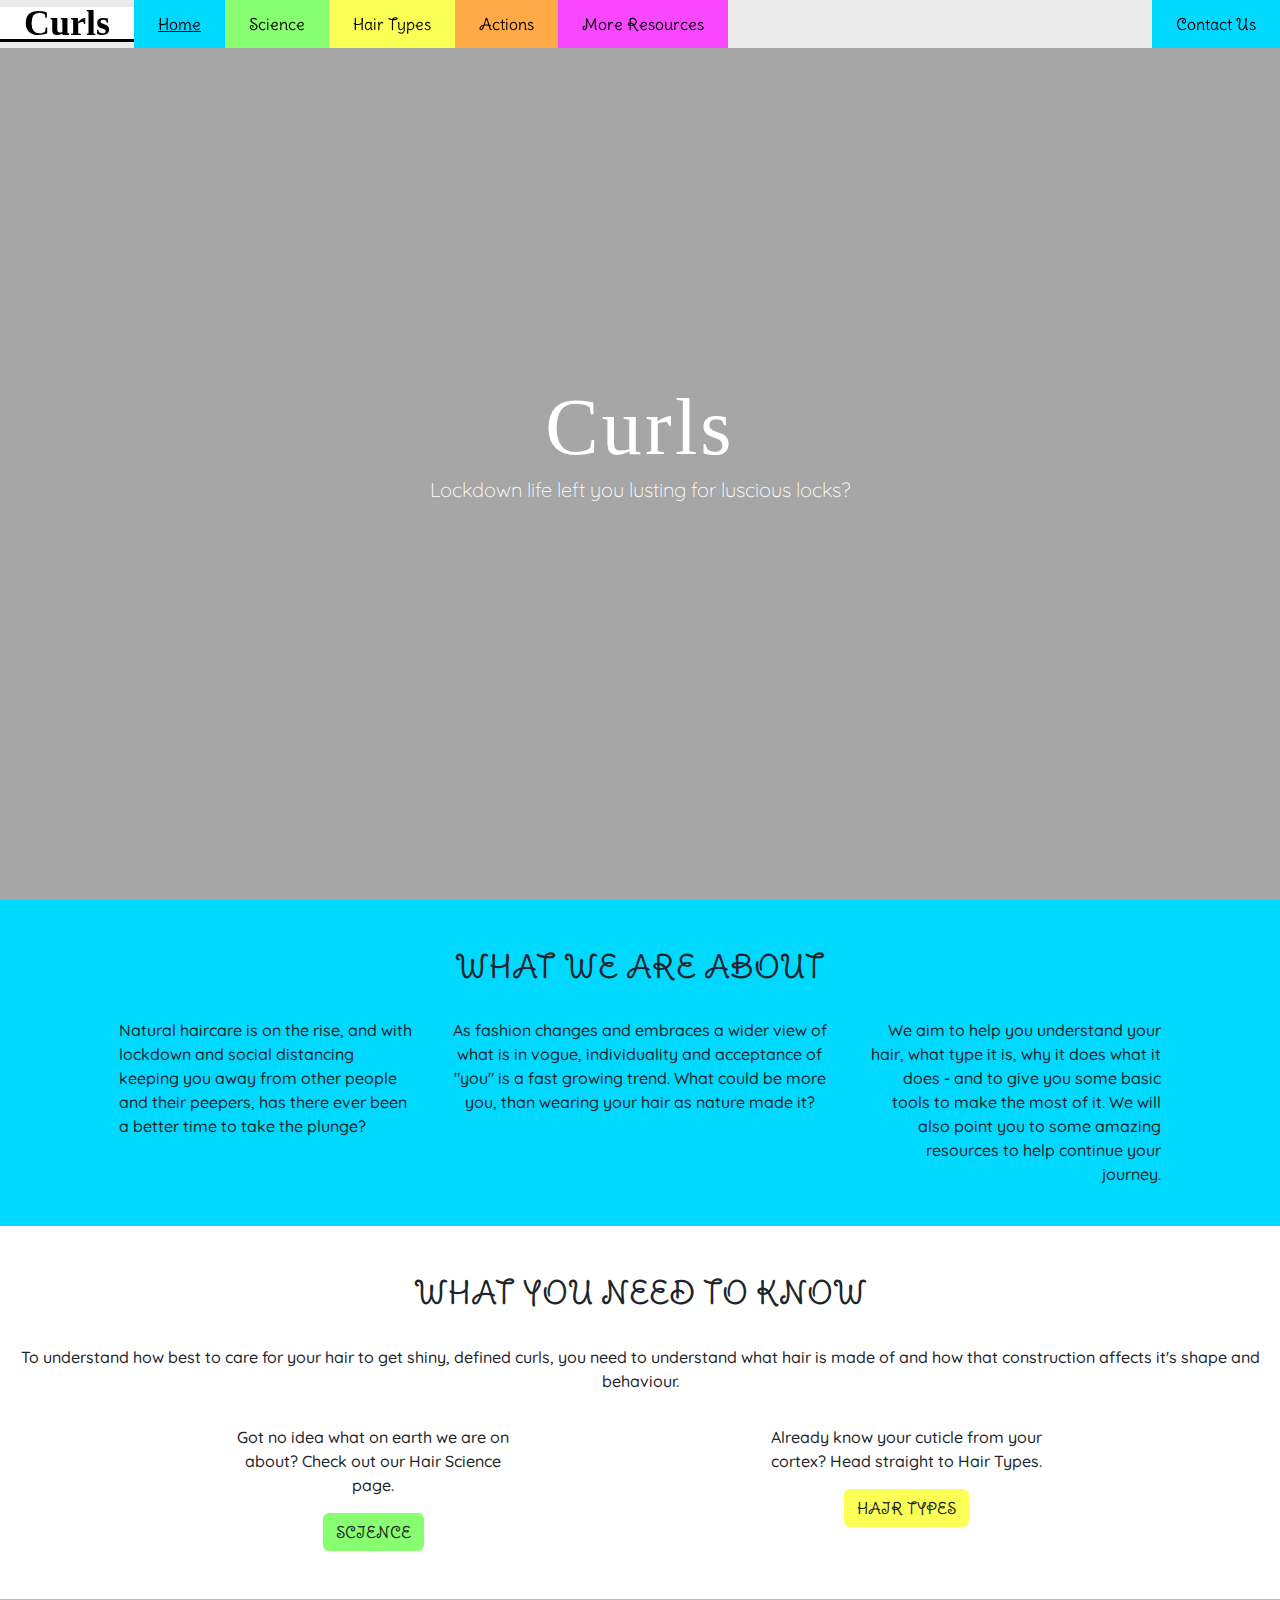
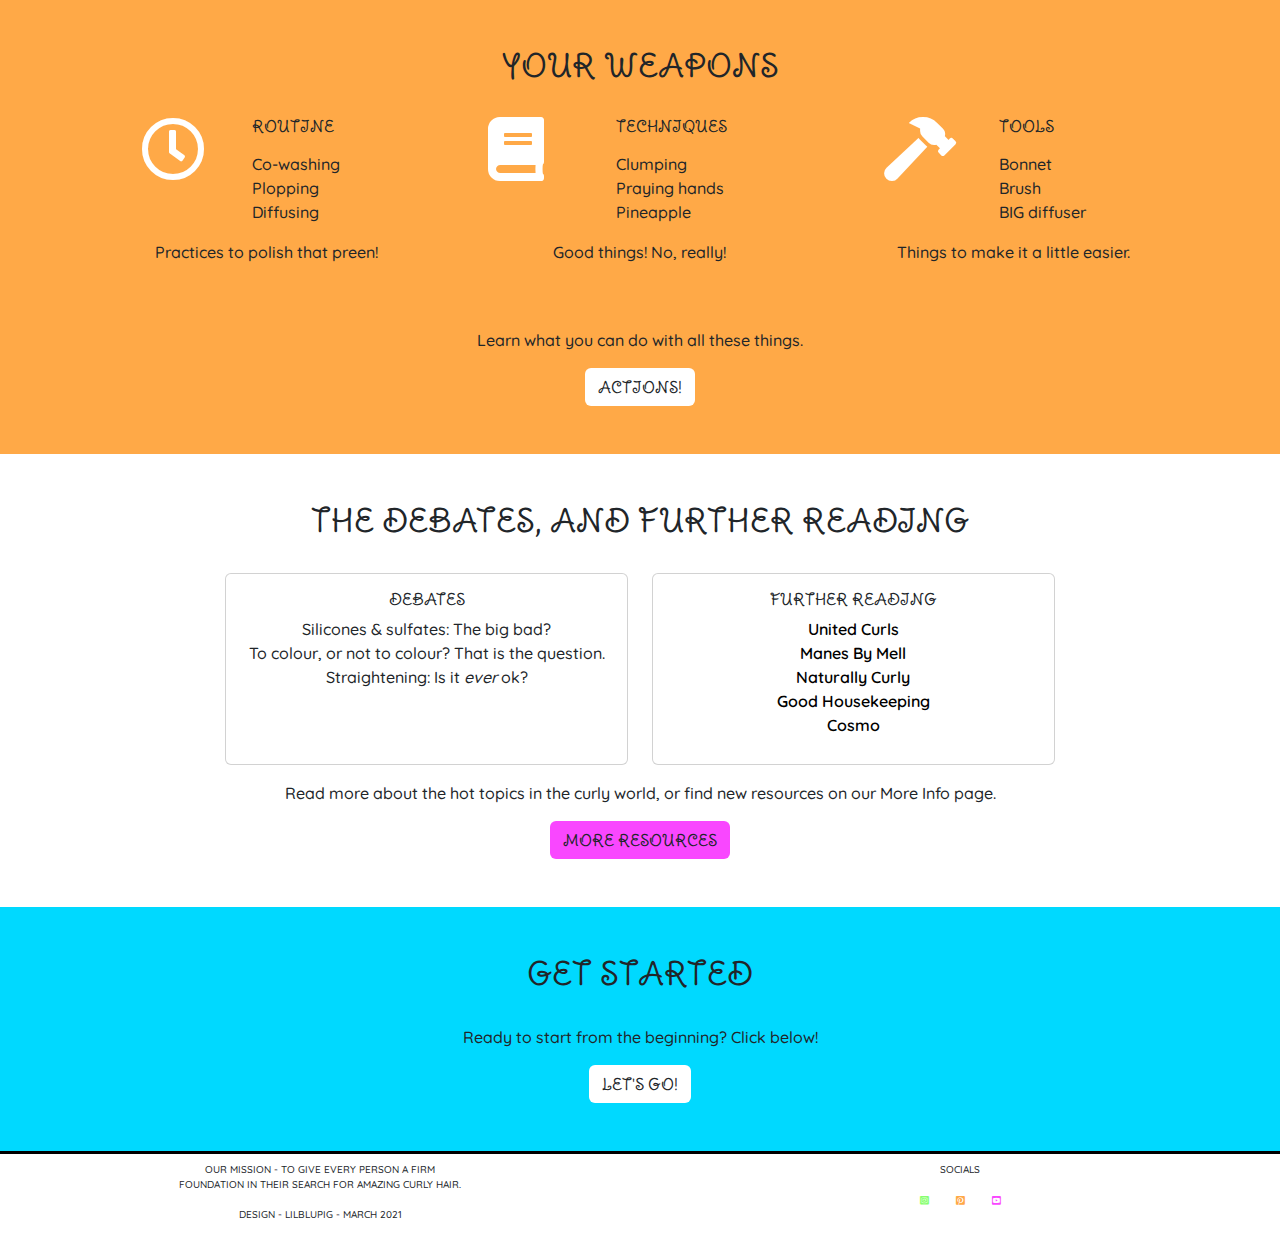
==== commit 91b8c16b: "Exit &nbsp special characters correctly for HTML validation." ====
--- a/index.html
+++ b/index.html
@@ -52,7 +52,7 @@
 
     <section>
         <div class="container-fluid hero-container-home">
-            <div class="hero-overlay-home">&nbsp</div>
+            <div class="hero-overlay-home">&nbsp;</div>
             <div class="row">
                 <div class="col-12 hero-text">
                     <h1>Curls</h1>
@@ -129,7 +129,7 @@
             <div class="row">
                 <div class="col-sm-4 offset-lg-1 col-lg-3 pb-5">
                     <section class="row weapons">
-                        <i class="col-5 fa fa-clock-o" aria-hidden="true"></i>
+                        <i class="col-5 far fa-clock" aria-hidden="true"></i>
                         <div class="col-7">
                             <h3>Routine</h3>
                             <ul class="lists">
@@ -143,7 +143,7 @@
                 </div>
                 <div class="col-sm-4 pb-5">
                     <section class="row weapons">
-                        <i class="col-5 fa fa-book" aria-hidden="true"></i>
+                        <i class="col-5 fas fa-book" aria-hidden="true"></i>
                         <div class="col-7">
                             <h3>Techniques</h3>
                             <ul class="lists">
@@ -157,7 +157,7 @@
                 </div>
                 <div class="col-sm-4 col-lg-3 pb-5">
                     <section class="row weapons">
-                        <i class="col-5 fa fa-gavel" aria-hidden="true"></i>
+                        <i class="col-5 fas fa-hammer" aria-hidden="true"></i>
                         <div class="col-7">
                             <h3>Tools</h3>
                             <ul class="lists">
@@ -243,7 +243,7 @@
                     <div class="col-12 offset-md-2 col-md-8 offset-lg-3 col-lg-6">
                         <div>Our mission - To give every person a firm foundation in their search for amazing curly
                             hair.</div>
-                        <div>&nbsp</div>
+                        <div>&nbsp;</div>
                         <div>
                             Design - Lilblupig - March 2021
                         </div>
@@ -254,19 +254,19 @@
                     <ul class="list-inline">
                         <li class="list-inline-item">
                             <a href="https://www.instagram.com/" target="_blank" rel="noopener">
-                                <i class="fa fa-instagram instagram px-2"></i>
+                                <i class="fab fa-instagram-square instagram px-2"></i>
                                 <span class="visually-hidden">Instagram</span>
                             </a>
                         </li>
                         <li class="list-inline-item">
                             <a href="https://www.pinterest.co.uk/" target="_blank" rel="noopener">
-                                <i class="fa fa-pinterest-p pinterest px-2" aria-hidden="true"></i>
+                                <i class="fab fa-pinterest-square pinterest px-2" aria-hidden="true"></i>
                                 <span class="visually-hidden">Pinterest</span>
                             </a>
                         </li>
                         <li class="list-inline-item">
                             <a href="https://www.youtube.com/" target="_blank" rel="noopener">
-                                <i class="fa fa-youtube-play youtube px-2" aria-hidden="true"></i>
+                                <i class="fab fa-youtube-square youtube px-2" aria-hidden="true"></i>
                                 <span class="visually-hidden">YouTube</span>
                             </a>
                         </li>
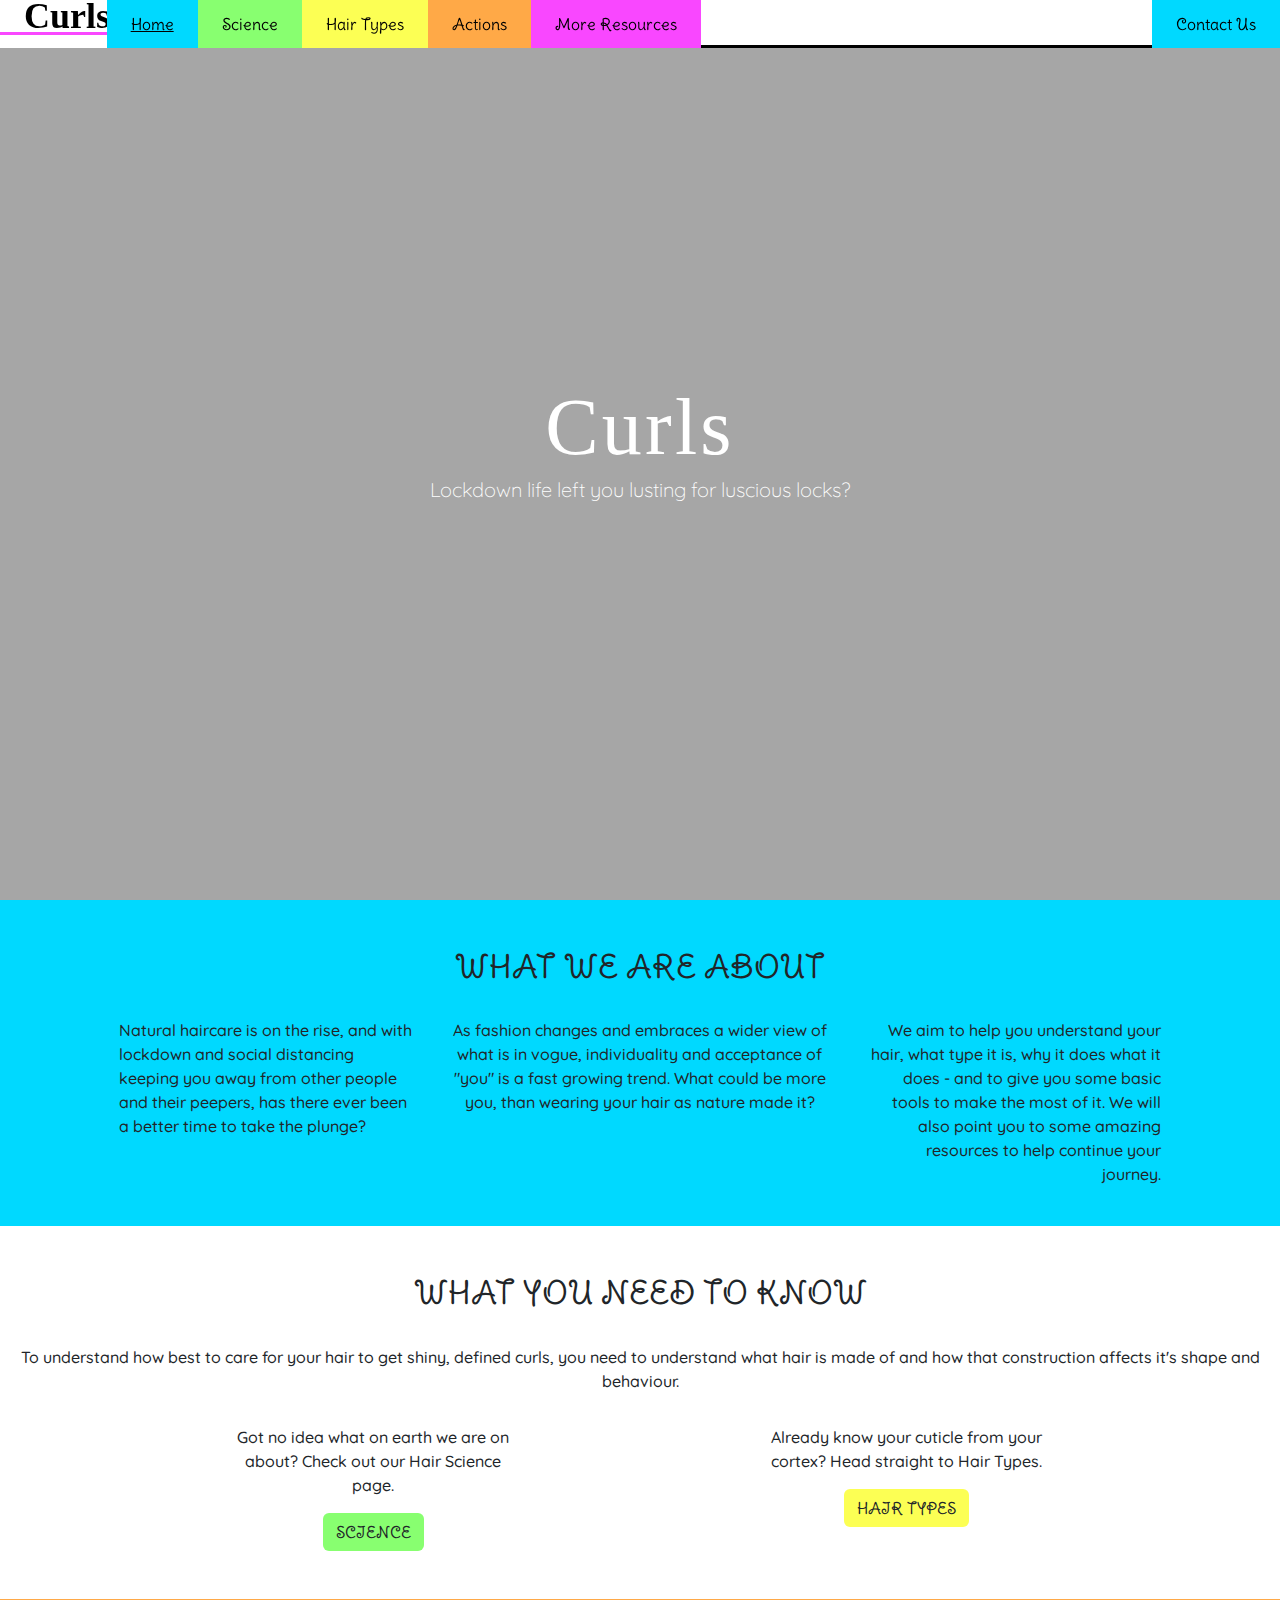
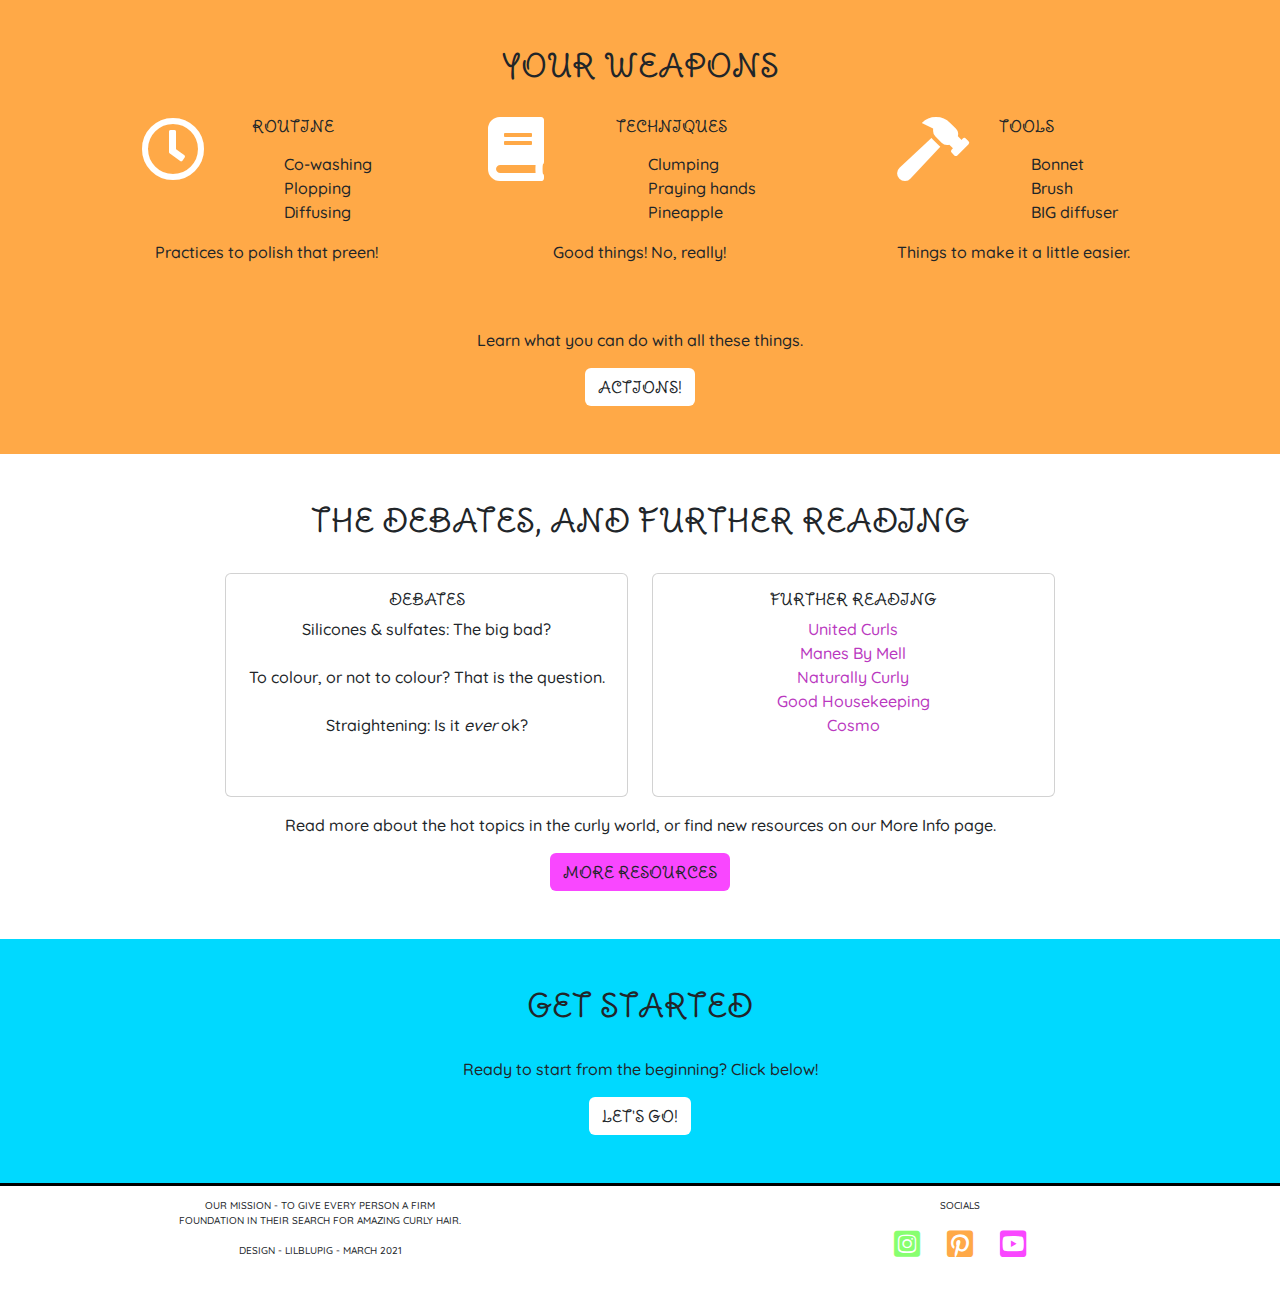
==== commit fb5e2dd9: "Merge branch 'master' of https://github.com/lilblupig/curls" ====
--- a/index.html
+++ b/index.html
@@ -16,34 +16,44 @@
 
     <!-- NavBar -->
 
-    <nav class="navbar navbar-expand-lg navbar-light curls-nav">
-        <div class="container-fluid">
-            <a class="logo nav-item nav-link white" href="#"><strong>Curls</strong></a>
-            <button class="navbar-toggler curls-nav-toggler" type="button" data-bs-toggle="collapse" data-bs-target="#navbarNav"
-                aria-controls="navbarNav" aria-expanded="false" aria-label="Toggle navigation">
-                <span class="navbar-toggler-icon curls-toggler-icon"></span>
-            </button>
-            <div class="collapse navbar-collapse" id="navbarNav">
-                <ul class="navbar-nav" id="curls-nav-list">
-                    <li class="nav-item blue">
-                        <a class="nav-link curls-link selected" aria-current="page" href="index.html">Home</a>
-                    </li>
-                    <li class="nav-item green">
-                        <a class="nav-link curls-link" href="science.html">Science</a>
-                    </li>
-                    <li class="nav-item yellow">
-                        <a class="nav-link curls-link" href="types.html">Hair Types</a>
-                    </li>
-                    <li class="nav-item orange">
-                        <a class="nav-link curls-link" href="actions.html">Actions</a>
-                    </li>
-                    <li class="nav-item pink">
-                        <a class="nav-link curls-link" href="more.html">More Resources</a>
-                    </li>
-                    <li class="nav-item blue contact">
-                        <a class="nav-link curls-link" href="contact.html">Contact Us</a>
-                    </li>
-                </ul>
+    <nav class="curls-nav">
+        <div class="container-fluid">
+            <div class="row">
+                <div class="col-5 col-md-3 col-lg-2 col-xl-1 text-center">
+                    <a class="logo nav-item nav-link" href="#" title="Return to top"><strong>Curls</strong></a>
+                </div>
+                <div class="col-7 col-md-9 d-lg-none text-end curls-nav-border">
+                    <button class="hamburger" type="button" data-bs-toggle="collapse"
+                        data-bs-target="#curlsnavlinks" aria-expanded="false"  aria-controls="curlsnavlinks" 
+                        aria-label="Toggle navigation">
+                        <span class="navbar-toggler-icon curls-toggler-icon"></span>
+                    </button>
+                </div>
+                <div class="collapse col-lg-10 col-xl-11" id="curlsnavlinks">
+                    <ul class="nav flex-column flex-lg-row" id="curls-nav-list">
+                        <li class="nav-item blue">
+                            <a class="nav-link curls-link selected" aria-current="page" href="index.html">Home</a>
+                        </li>
+                        <li class="nav-item green">
+                            <a class="nav-link curls-link" href="science.html">Science</a>
+                        </li>
+                        <li class="nav-item yellow">
+                            <a class="nav-link curls-link" href="types.html">Hair Types</a>
+                        </li>
+                        <li class="nav-item orange">
+                            <a class="nav-link curls-link" href="actions.html">Actions</a>
+                        </li>
+                        <li class="nav-item pink">
+                            <a class="nav-link curls-link" href="more.html">More Resources</a>
+                        </li>
+                        <div aria-hidden="true" class="d-none d-lg-block flex-lg-fill curls-nav-border">
+                            &nbsp;
+                        </div>
+                        <li class="nav-item blue contact">
+                            <a class="nav-link curls-link" href="contact.html">Contact Us</a>
+                        </li>
+                    </ul>
+                </div>
             </div>
         </div>
     </nav>
@@ -128,8 +138,10 @@
             </div>
             <div class="row">
                 <div class="col-sm-4 offset-lg-1 col-lg-3 pb-5">
-                    <section class="row weapons">
-                        <i class="col-5 far fa-clock" aria-hidden="true"></i>
+                    <div class="row weapons">
+                        <div class="col-5 text-center">
+                            <i class="far fa-clock" aria-hidden="true"></i>
+                        </div>
                         <div class="col-7">
                             <h3>Routine</h3>
                             <ul class="lists">
@@ -139,11 +151,13 @@
                             </ul>
                         </div>
                         <p class="text-center">Practices to polish that preen!</p>
-                    </section>
+                    </div>
                 </div>
                 <div class="col-sm-4 pb-5">
-                    <section class="row weapons">
-                        <i class="col-5 fas fa-book" aria-hidden="true"></i>
+                    <div class="row weapons">
+                        <div class="col-5 text-center">
+                            <i class="fas fa-book" aria-hidden="true"></i>
+                        </div>
                         <div class="col-7">
                             <h3>Techniques</h3>
                             <ul class="lists">
@@ -153,11 +167,13 @@
                             </ul>
                         </div>
                         <p class="text-center">Good things! No, really!</p>
-                    </section>
+                    </div>
                 </div>
                 <div class="col-sm-4 col-lg-3 pb-5">
-                    <section class="row weapons">
-                        <i class="col-5 fas fa-hammer" aria-hidden="true"></i>
+                    <div class="row weapons">
+                        <div class="col-5 text-center">
+                            <i class="col-5 fas fa-hammer" aria-hidden="true"></i>
+                        </div>
                         <div class="col-7">
                             <h3>Tools</h3>
                             <ul class="lists">
@@ -167,9 +183,9 @@
                             </ul>
                         </div>
                         <p class="text-center">Things to make it a little easier.</p>
-                    </section>
-                </div>
-                <div class="text-center">
+                    </div>
+                </div>
+                <div class="col-12 text-center">
                     <p>Learn what you can do with all these things.</p>
 
                     <a class="btn button-link white" href="actions.html">Actions!</a>
@@ -192,7 +208,9 @@
                             <h3 class="card-title">Debates</h3>
                             <ol class="card-text text-center lists-home">
                                 <li>Silicones & sulfates: The big bad?</li>
+                                <br>
                                 <li>To colour, or not to colour? That is the question.</li>
+                                <br>
                                 <li>Straightening: Is it <em>ever</em> ok?</li>
                             </ol>
                         </div>
@@ -212,7 +230,7 @@
                         </div>
                     </div>
                 </div>
-                <div class="text-center pb-5">
+                <div class="col-12 text-center pb-5">
                     <p>Read more about the hot topics in the curly world, or find new resources on our More Info page.</p>
                     <a class="btn button-link pink" href="more.html">More Resources</a>
                 </div>
@@ -226,7 +244,7 @@
                 <div class="col-12">
                     <h2>Get Started</h2>
                 </div>
-                <div>
+                <div class="col-12">
                     <p>Ready to start from the beginning? Click below!</p>
                     <a class="btn button-link white" href="science.html">Let's Go!</a>
                 </div>
--- a/assets/css/style.css
+++ b/assets/css/style.css
@@ -82,23 +82,29 @@
 /* Nav */
 
 .curls-nav {
-    z-index: 2;
+    z-index: 5;
     font-family: "Delius Swash Caps", cursive;
     width: 100%;
     line-height: 2rem;
     padding: 0;
     position: fixed;
     top: 0;
-    background-color: #ffffffc5;
-}
-
-.curls-nav .container-fluid {
+    background-color: #ffffff;
+}
+
+.curls-nav .container-fluid, .curls-nav div  {
     margin: 0;
     padding: 0;
 }
 
-ul {
-    padding: 0;
+nav ul {
+    padding: 0;
+}
+
+@media (min-width: 992px) {
+    #curlsnavlinks {
+        display: block;
+    }
 }
 
 .contact {
@@ -123,19 +129,20 @@
     border-color: #f947ff;
 }
 
-nav a {
+nav a, .curls-nav-border {
     border-bottom: solid;
     border-width: 3px;
     border-color: #000000;
 }
 
 nav a:hover {
+    color: #000000;
     border-bottom: solid;
     border-width: 3px;
     border-color: #ffffff;
 }
 
-ul#curls-nav-list a.curls-link {
+.curls-link {
     color: #000000;
     font-weight: 500;
     padding: 8px 24px;
@@ -145,25 +152,10 @@
     text-decoration: underline;
 }
 
-nav.curls-nav .curls-nav-toggler {
+.hamburger {
     border: none;
-    border-bottom: solid;
-    border-width: 2px;
-    border-color: #00000000;
-    border-radius: 0;
-    padding: 9px 16px;
-}
-
-nav.curls-nav .curls-nav-toggler:hover {
-    box-shadow: none;
-    border-bottom: solid;
-    border-width: 2px;
-    border-color: #000000;
     background-color: white;
-}
-
-nav.curls-nav .curls-nav-toggler:focus {
-    box-shadow: none;
+    padding: 7px 16px;
 }
 
 nav.curls-nav .curls-toggler-icon {
@@ -262,8 +254,8 @@
 
 .hero-overlay {
     background-color: rgba(0, 0, 0, 0.35);
-    top: 0;
-    left: 0;
+    /* top: 0;
+    left: 0; */
     width: 100%;
     height: 80vh;
 
@@ -310,8 +302,7 @@
 }
 
 .further ol a {
-    color: #000000;
-    font-weight: 600;
+    color: #ba39bf;
 }
 
 .further ol a:hover {
@@ -320,7 +311,7 @@
 
 .more-card {
     width: 100%;
-    min-height: 12rem;
+    min-height: 14rem;
 }
 
 .lists-home {
@@ -364,6 +355,7 @@
     letter-spacing: 0.2rem;
     color: #fcff54;
     padding: 0;
+    text-shadow: -1px -1px 0 #000, 1px -1px 0 #000, -1px 1px 0 #000, 1px 1px 0 #000;
 }
 
 .type-number-sm {
@@ -377,9 +369,15 @@
     padding-top: 2rem;
 }
 
+.type-diagram-container {
+    padding: 0;
+}
+
 .type-diagram {
     border: 1px solid #fcff54;
     padding: 0;
+    height: 100%;
+    width: 100%;
 }
 
 .types-absorb {
@@ -426,13 +424,16 @@
     background-color: #ffffff;
 }
 
+.actions-acc-button:not(.collapsed)::after {
+    background-image: url("../images/w3-chevron.svg");
+}
+
 .tools i {
-    font-size: 4rem;
+    font-size: 3rem;
     color: #ffa947;
-    text-align: center;
-}
-
-div.col-12.row {
+}
+
+.tools-details {
     padding-left: 0;
     padding-right: 0;
     margin-right: 0;
@@ -474,6 +475,10 @@
 .form-border:focus {
     border-color: #00d9ff;
     box-shadow: 0 0 0 0.25rem rgb(0 217 255 / 25%)
+}
+
+h2.modal-title {
+    margin-top: 0;
 }
 
 /* Body-404 */
@@ -499,9 +504,10 @@
 }
 
 .footer-card {
-    height: 90px;
-    padding-top: calc(var(--bs-gutter-x)/ 3);
-    
+    height: 100px;
+    padding-top: 12px;
+    padding-bottom: 12px;
+    margin: 0 0 10px 0;
 }
 
 .instagram {
@@ -520,6 +526,6 @@
      color: #000000;
 }
 
-.fa {
+.fab {
     font-size: 30px;
 }
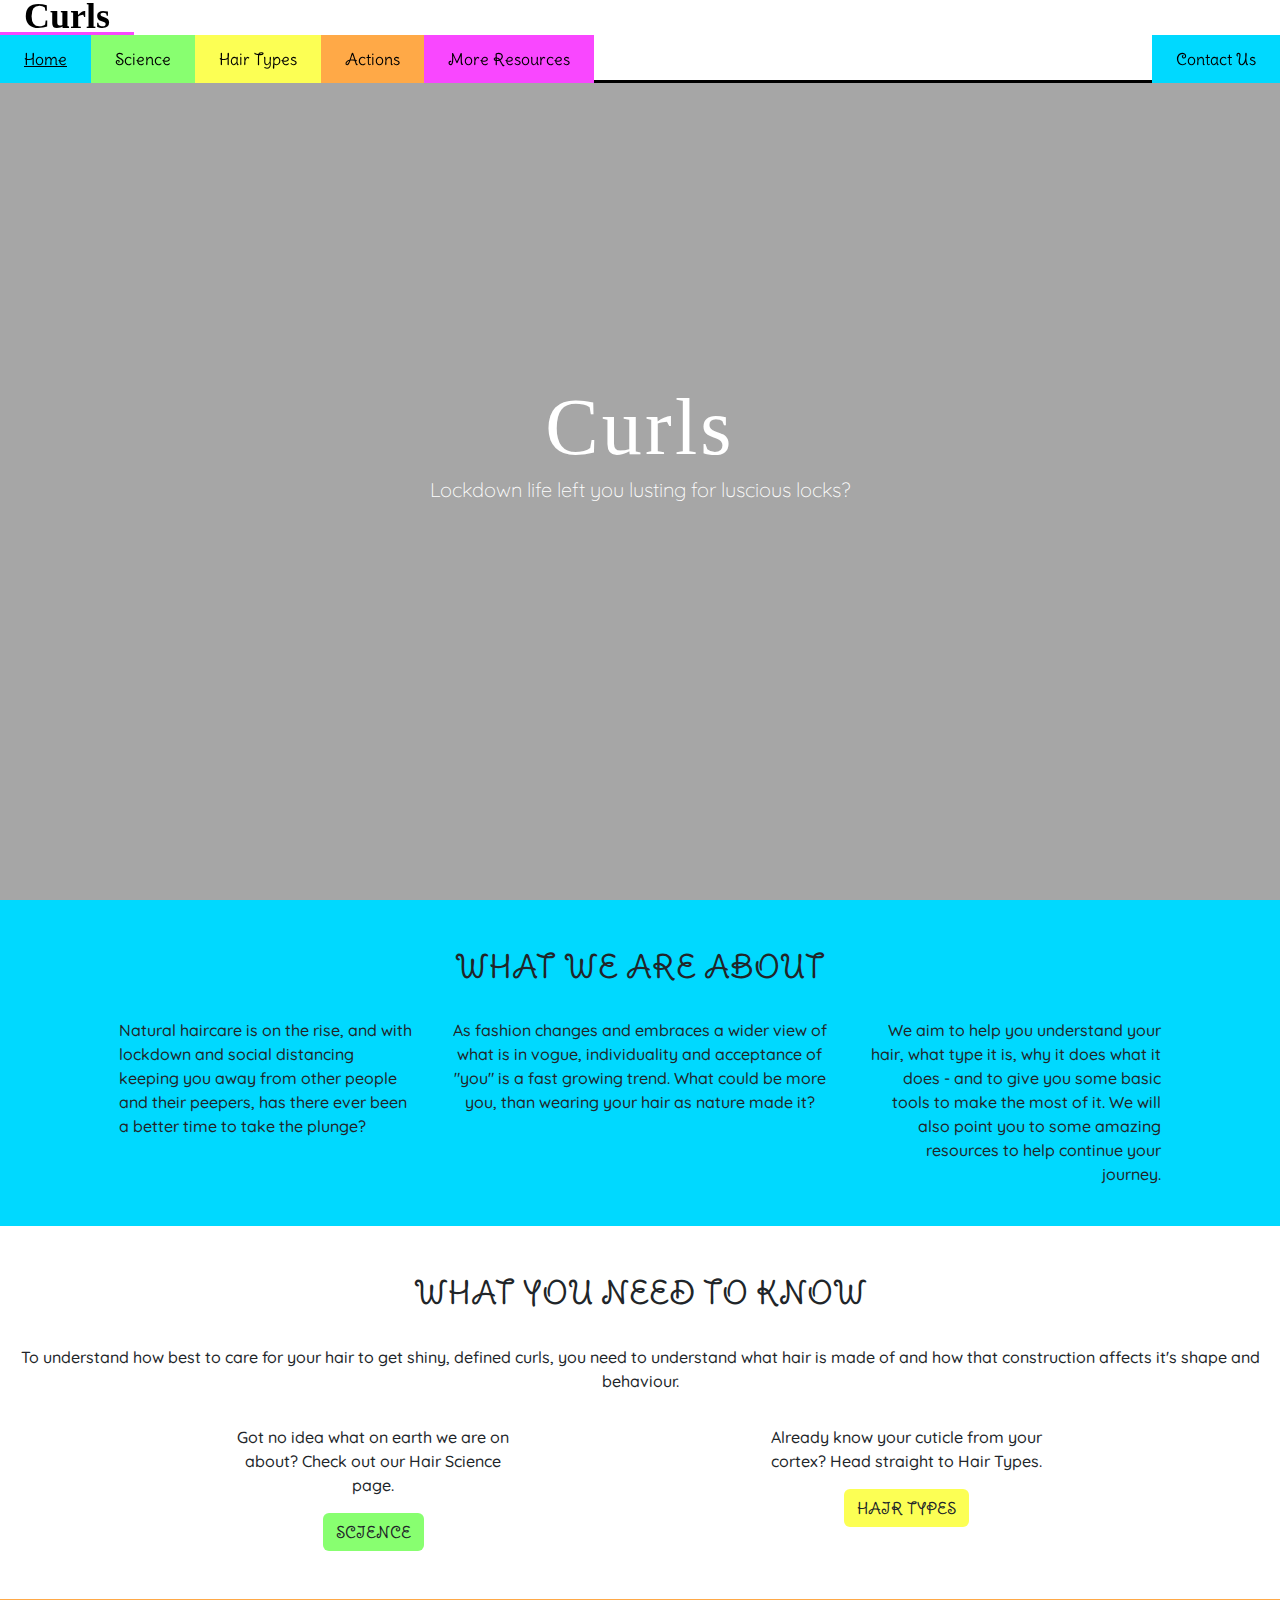
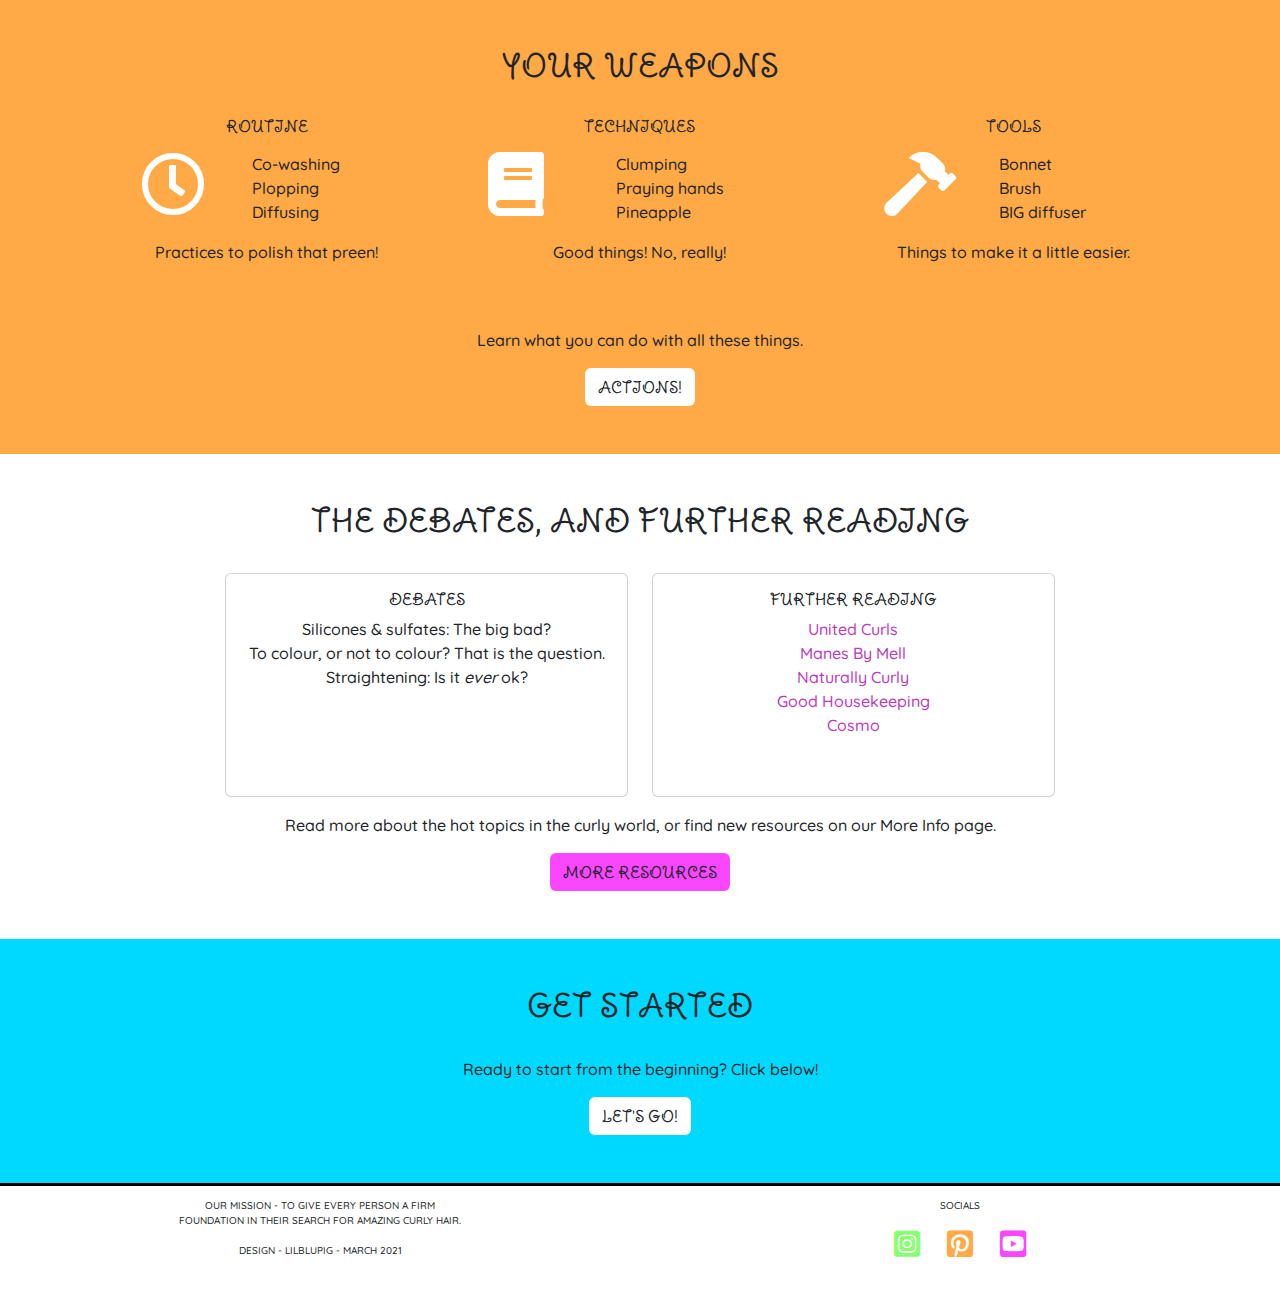
==== commit d67cc901: "Change nav logo/burger classes to auto and increase burger padding." ====
--- a/index.html
+++ b/index.html
@@ -19,10 +19,10 @@
     <nav class="curls-nav">
         <div class="container-fluid">
             <div class="row">
-                <div class="col-5 col-md-3 col-lg-2 col-xl-1 text-center">
+                <div class="col-auto text-start text-lg-center">
                     <a class="logo nav-item nav-link" href="#" title="Return to top"><strong>Curls</strong></a>
                 </div>
-                <div class="col-7 col-md-9 d-lg-none text-end curls-nav-border">
+                <div class="col d-lg-none text-end curls-nav-border">
                     <button class="hamburger" type="button" data-bs-toggle="collapse"
                         data-bs-target="#curlsnavlinks" aria-expanded="false"  aria-controls="curlsnavlinks" 
                         aria-label="Toggle navigation">
@@ -46,9 +46,9 @@
                         <li class="nav-item pink">
                             <a class="nav-link curls-link" href="more.html">More Resources</a>
                         </li>
-                        <div aria-hidden="true" class="d-none d-lg-block flex-lg-fill curls-nav-border">
+                        <li aria-hidden="true" class="d-none d-lg-block flex-lg-fill curls-nav-border">
                             &nbsp;
-                        </div>
+                        </li>
                         <li class="nav-item blue contact">
                             <a class="nav-link curls-link" href="contact.html">Contact Us</a>
                         </li>
@@ -139,11 +139,13 @@
             <div class="row">
                 <div class="col-sm-4 offset-lg-1 col-lg-3 pb-5">
                     <div class="row weapons">
+                        <div class="col-12">
+                            <h3 class="text-center">Routine</h3>
+                        </div>
                         <div class="col-5 text-center">
                             <i class="far fa-clock" aria-hidden="true"></i>
                         </div>
                         <div class="col-7">
-                            <h3>Routine</h3>
                             <ul class="lists">
                                 <li>Co-washing</li>
                                 <li>Plopping</li>
@@ -155,11 +157,13 @@
                 </div>
                 <div class="col-sm-4 pb-5">
                     <div class="row weapons">
+                        <div class="col-12">
+                            <h3 class="text-center">Techniques</h3>
+                        </div>
                         <div class="col-5 text-center">
                             <i class="fas fa-book" aria-hidden="true"></i>
                         </div>
                         <div class="col-7">
-                            <h3>Techniques</h3>
                             <ul class="lists">
                                 <li>Clumping</li>
                                 <li>Praying hands</li>
@@ -171,11 +175,13 @@
                 </div>
                 <div class="col-sm-4 col-lg-3 pb-5">
                     <div class="row weapons">
+                        <div class="col-12">
+                            <h3 class="text-center">Tools</h3>
+                        </div>
                         <div class="col-5 text-center">
-                            <i class="col-5 fas fa-hammer" aria-hidden="true"></i>
+                            <i class="fas fa-hammer" aria-hidden="true"></i>
                         </div>
                         <div class="col-7">
-                            <h3>Tools</h3>
                             <ul class="lists">
                                 <li>Bonnet</li>
                                 <li>Brush</li>
@@ -208,9 +214,7 @@
                             <h3 class="card-title">Debates</h3>
                             <ol class="card-text text-center lists-home">
                                 <li>Silicones & sulfates: The big bad?</li>
-                                <br>
                                 <li>To colour, or not to colour? That is the question.</li>
-                                <br>
                                 <li>Straightening: Is it <em>ever</em> ok?</li>
                             </ol>
                         </div>
--- a/assets/css/style.css
+++ b/assets/css/style.css
@@ -68,6 +68,7 @@
 
 .lists {
     list-style: none;
+    padding-left: 0;
 }
 
 .button-link {
@@ -155,7 +156,7 @@
 .hamburger {
     border: none;
     background-color: white;
-    padding: 7px 16px;
+    padding: 7px 24px;
 }
 
 nav.curls-nav .curls-toggler-icon {
